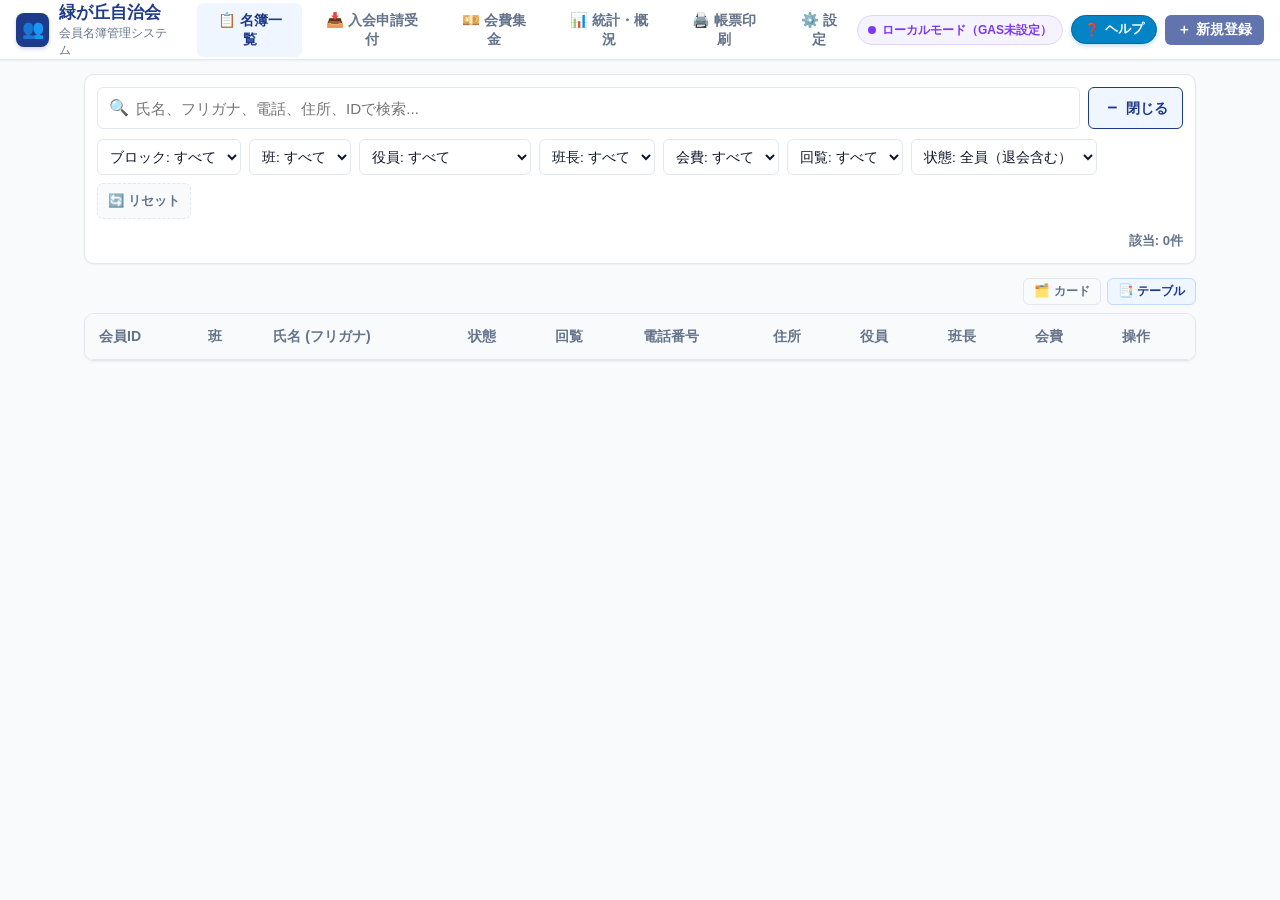
==== index.html @ 6841be4b "feat: 新帳票「ブロック、班別集計表（回覧確認用）（携帯用）」を追加（氏名・電話を削除しコンパクト化）" ====
<!DOCTYPE html>
<html lang="ja">
<head>
  <meta charset="UTF-8">
  <meta name="viewport" content="width=device-width, initial-scale=1.0, maximum-scale=1.0, user-scalable=no">
  <title>自治会員名簿管理システム</title>
  <meta name="description" content="自治会・町内会の会員名簿管理、Googleスプレッドシート連携、Googleフォーム入会申請受付Webアプリ">
  <meta name="theme-color" content="#1e3a8a">
  <link rel="manifest" href="manifest.json">
  <link rel="icon" type="image/svg+xml" href="icons/icon-192.svg">
  <link rel="apple-touch-icon" href="icons/icon-192.svg">
  <link rel="stylesheet" href="css/style.css?v=20260923_5">
</head>
<body>

  <!-- =========================================================================
       ヘッダー
       ========================================================================= -->
  <header class="app-header">
    <a href="#" class="header-brand" id="header-brand-link">
      <div class="header-logo">👥</div>
      <div>
        <div class="brand-title" id="display-community-name">緑が丘自治会</div>
        <div class="brand-subtitle">会員名簿管理システム</div>
      </div>
    </a>

    <!-- PC用ナビゲーション -->
    <nav class="desktop-nav">
      <button type="button" class="nav-tab-btn active" data-tab="tab-members">📋 名簿一覧</button>
      <button type="button" class="nav-tab-btn" data-tab="tab-applications">
        📥 入会申請受付 <span class="nav-badge" id="pc-app-badge" style="display: none;">0</span>
      </button>
      <button type="button" class="nav-tab-btn" data-tab="tab-fees">💴 会費集金</button>
      <button type="button" class="nav-tab-btn" data-tab="tab-dashboard">📊 統計・概況</button>
      <button type="button" class="nav-tab-btn" data-tab="tab-reports">🖨️ 帳票印刷</button>
      <button type="button" class="nav-tab-btn" data-tab="tab-settings">⚙️ 設定</button>
      <button type="button" class="nav-tab-btn" data-tab="tab-admin" id="nav-btn-admin" style="display: none;">🛠️ システム管理</button>
    </nav>

    <!-- ヘッダー右側アクション -->
    <div class="header-actions">
      <div class="sync-indicator local" id="sync-indicator" title="クリックして手動再同期">
        <span class="sync-dot"></span>
        <span id="sync-status-text">ローカル</span>
      </div>
      <button type="button" class="auth-role-badge unauth" id="btn-auth-status" title="スプレッドシート同期後に合言葉を入力できます" style="display: none;">
        <span id="auth-role-icon">🔒</span>
        <span id="auth-role-label">未認証</span>
      </button>
      <button type="button" class="btn-header-help" id="btn-open-help" title="使い方・初期設定マニュアル">
        <span class="btn-help-icon">❓</span><span class="btn-help-text">ヘルプ</span>
      </button>
      <button type="button" class="btn-header-action" id="btn-open-add-member" title="新規会員の登録">
        <span class="btn-add-icon">＋</span><span class="btn-add-text">新規登録</span>
      </button>
    </div>
  </header>

  <!-- =========================================================================
       印刷専用ヘッダー（通常非表示、印刷時のみ展開）
       ========================================================================= -->
  <div class="print-header" id="print-header-area">
    <h1 id="print-community-title" style="font-size: 18pt; margin-bottom: 4px;">緑が丘自治会 会員名簿</h1>
    <p style="font-size: 10pt; color: #555;" id="print-date-subtitle">出力日: 2026年9月</p>
  </div>

  <!-- =========================================================================
       メインコンテンツ
       ========================================================================= -->
  <main class="main-container">

    <!-- -----------------------------------------------------------------------
         TAB 1: 会員名簿一覧
         ----------------------------------------------------------------------- -->
    <section id="tab-members" class="tab-content active">
      <!-- 検索・絞り込みフィルターカード -->
      <div class="filter-card">
        <div class="search-box-row">
          <div class="search-input-wrapper">
            <span class="search-icon">🔍</span>
            <input type="text" id="member-search-input" class="search-input" placeholder="氏名、フリガナ、電話、住所、IDで検索...">
            <button type="button" id="btn-clear-search" class="btn-clear-search" title="検索クリア">×</button>
          </div>
          <button type="button" id="btn-toggle-filters" class="btn-filter-toggle" title="ブロック・班・役職などの絞り込み条件を表示/非表示">
            <span class="filter-toggle-icon" id="toggle-filter-icon">＋</span>
            <span class="filter-toggle-text" id="toggle-filter-text">絞り込み</span>
            <span class="active-filter-badge" id="active-filter-badge" style="display: none;">0</span>
          </button>
        </div>

        <!-- 展開・折りたたみ可能な詳細条件 -->
        <div class="filter-pills-row" id="filter-pills-row" style="display: none;">
          <select id="filter-block" class="filter-select">
            <option value="all">ブロック: すべて</option>
          </select>

          <select id="filter-ban" class="filter-select">
            <option value="all">班: すべて</option>
          </select>

          <select id="filter-role" class="filter-select">
            <option value="all">役員: すべて</option>
          </select>

          <select id="filter-ban-leader" class="filter-select">
            <option value="all">班長: すべて</option>
            <option value="班長">班長のみ</option>
            <option value="なし">班長以外</option>
          </select>

          <select id="filter-fee" class="filter-select">
            <option value="all">会費: すべて</option>
            <option value="納入済">納入済</option>
            <option value="未納">未納</option>
            <option value="免除">免除</option>
          </select>

          <select id="filter-circulation" class="filter-select">
            <option value="all">回覧: すべて</option>
            <option value="LINE">回覧: LINE</option>
            <option value="紙">回覧: 紙</option>
          </select>

          <select id="filter-status" class="filter-select">
            <option value="all" selected>状態: 全員（退会含む）</option>
            <option value="現役">状態: 現役のみ</option>
            <option value="休会">状態: 休会中</option>
            <option value="転出退会">状態: 転出退会のみ</option>
          </select>

          <button type="button" id="btn-reset-filters" class="btn-reset-filters" title="絞り込み条件を初期状態に戻す">
            <span>🔄 リセット</span>
          </button>
        </div>

        <!-- フィルターサマリー・該当件数表示行 -->
        <div class="filter-meta-row">
          <div class="active-filters-summary" id="active-filters-summary"></div>
          <span class="filter-count-label" id="member-count-label">該当: 0件</span>
        </div>
      </div>

      <!-- PC用表示切り替えトグル（モバイルでは非表示） -->
      <div class="view-toggle-row" style="margin-bottom: 8px; display: flex; justify-content: flex-end; gap: 6px;">
        <button type="button" class="btn-card-action" id="btn-view-cards" title="カード表示">🗂️ カード</button>
        <button type="button" class="btn-card-action primary" id="btn-view-table" title="テーブル表示">📑 テーブル</button>
      </div>

      <!-- モバイル用カードリスト -->
      <div id="member-cards-list" class="member-cards-grid" style="display: none !important;">
        <!-- JSで動的生成 -->
      </div>

      <!-- テーブル表示 -->
      <div id="member-table-container" class="desktop-table-container" style="display: block !important;">
        <table class="roster-table">
          <thead>
            <tr>
              <th>会員ID</th>
              <th>班</th>
              <th>氏名 (フリガナ)</th>
              <th>状態</th>
              <th>回覧</th>
              <th>電話番号</th>
              <th>住所</th>
              <th>役員</th>
              <th>班長</th>
              <th>会費</th>
              <th>操作</th>
            </tr>
          </thead>
          <tbody id="member-table-body">
            <!-- JSで動的生成 -->
          </tbody>
        </table>
      </div>
    </section>

    <!-- -----------------------------------------------------------------------
         TAB 2: 入会申請受付 (Googleフォーム連携)
         ----------------------------------------------------------------------- -->
    <section id="tab-applications" class="tab-content">
      <div class="application-banner">
        <div class="app-banner-title">
          <span>📥</span> Googleフォーム入会申込の受付・承認
        </div>
        <p class="app-banner-desc">
          Googleフォームから送信された入会申請データがここに集約されます。内容を確認し、所属班を割り当てて「承認」すると、正式な会員名簿マスターに自動反映されます。
        </p>
      </div>

      <div style="display: flex; justify-content: space-between; align-items: center; margin-bottom: 12px;">
        <div style="display: flex; gap: 8px;">
          <button type="button" class="btn-card-action primary" id="btn-app-filter-pending">未処理のみ</button>
          <button type="button" class="btn-card-action" id="btn-app-filter-all">すべて表示</button>
        </div>
        <span class="filter-count-label" id="app-count-label">未処理: 0件</span>
      </div>

      <div id="applications-list" class="applications-list">
        <!-- JSで動的生成 -->
      </div>
    </section>

    <!-- -----------------------------------------------------------------------
         TAB 3: 会費集金チェックモード
         ----------------------------------------------------------------------- -->
    <section id="tab-fees" class="tab-content">
      <div class="fee-header-panel">
        <div class="fee-ban-select-row">
          <label for="fee-ban-select" style="font-weight: 700; font-size: 0.95rem;">集金対象の班:</label>
          <select id="fee-ban-select" class="filter-select" style="font-weight: 700; font-size: 1rem;">
            <!-- JSで班オプション生成 -->
          </select>
          <span style="font-size: 0.8rem; color: var(--text-muted); margin-left: auto;">ワンタップで納入切替</span>
        </div>

        <div class="fee-progress-bar-container">
          <div class="fee-progress-bar-fill" id="fee-progress-bar" style="width: 0%;"></div>
        </div>

        <div class="fee-progress-stats">
          <span id="fee-progress-text">納入率: 0%</span>
          <span id="fee-counts-text">納入済: 0 / 0 世帯</span>
        </div>
      </div>

      <div id="fee-collection-list" class="fee-collection-list">
        <!-- JSで動的生成 -->
      </div>
    </section>

    <!-- -----------------------------------------------------------------------
         TAB 4: 統計・概況ダッシュボード
         ----------------------------------------------------------------------- -->
    <section id="tab-dashboard" class="tab-content">
      <div class="dashboard-grid">
        <div class="stat-card">
          <div class="stat-title">現役世帯数</div>
          <div class="stat-value" id="dash-households">0</div>
          <div class="stat-sub">世帯</div>
        </div>
        <div class="stat-card">
          <div class="stat-title">会員総人口</div>
          <div class="stat-value" id="dash-members-count">0</div>
          <div class="stat-sub">人（世帯員含む）</div>
        </div>
        <div class="stat-card">
          <div class="stat-title">今年度会費納入率</div>
          <div class="stat-value" id="dash-fee-rate" style="color: var(--success);">0%</div>
          <div class="stat-sub" id="dash-fee-sub">0 / 0 世帯</div>
        </div>
        <div class="stat-card">
          <div class="stat-title">要支援・見守り</div>
          <div class="stat-value" id="dash-support-count" style="color: #dc2626;">0</div>
          <div class="stat-sub">世帯（防災・高齢者）</div>
        </div>
      </div>

      <div class="chart-card">
        <div class="chart-card-title">📢 回覧板・連絡方法の内訳（印刷部数の目安）</div>
        <div style="display: flex; gap: 14px; flex-wrap: wrap;">
          <div style="flex: 1; min-width: 140px; background: #f0fdf4; border: 1px solid #86efac; border-radius: var(--radius-sm); padding: 12px; text-align: center;">
            <div style="font-size: 0.8rem; font-weight: 700; color: #15803d;">📱 LINE配信</div>
            <div style="font-size: 1.6rem; font-weight: 800; color: #15803d;" id="dash-line-count">0</div>
            <div style="font-size: 0.72rem; color: #166534;" id="dash-line-ratio">0%</div>
          </div>
          <div style="flex: 1; min-width: 140px; background: #f8fafc; border: 1px solid #cbd5e1; border-radius: var(--radius-sm); padding: 12px; text-align: center;">
            <div style="font-size: 0.8rem; font-weight: 700; color: #475569;">📄 紙の回覧板</div>
            <div style="font-size: 1.6rem; font-weight: 800; color: #334155;" id="dash-paper-count">0</div>
            <div style="font-size: 0.72rem; color: #64748b;" id="dash-paper-ratio">0%</div>
          </div>
        </div>
      </div>

      <div class="chart-card">
        <div class="chart-card-title">🏘️ 班別世帯数・人口分布</div>
        <div id="ban-distribution-bars">
          <!-- JSで動的生成 -->
        </div>
      </div>

      <div class="chart-card">
        <div class="chart-card-title">🎖️ 自治会役員・委員一覧</div>
        <div id="officers-summary-list" style="display: flex; flex-direction: column; gap: 8px;">
          <!-- JSで動的生成 -->
        </div>
      </div>

      <div class="chart-card">
        <div class="chart-card-title">🚩 各班の班長一覧</div>
        <div id="ban-leaders-summary-list" style="display: flex; flex-direction: column; gap: 8px;">
          <!-- JSで動的生成 -->
        </div>
      </div>
    </section>

    <!-- -----------------------------------------------------------------------
         TAB 5: 帳票印刷 (A4縦 各種帳票出力)
         ----------------------------------------------------------------------- -->
    <section id="tab-reports" class="tab-content">
      <!-- 帳票選択・印刷コントロールパネル -->
      <div class="report-controls-card">
        <div class="report-controls-header">
          <div>
            <div class="report-controls-title">🖨️ 帳票印刷・出力</div>
            <div class="report-controls-desc">自治会会議や班長会などで配布・使用する各種帳票をプレビュー・印刷できます。</div>
          </div>
          <button type="button" class="btn-primary" id="btn-print-active-report">
            <span>🖨️</span><span>印刷する（A4縦）</span>
          </button>
        </div>

        <div class="report-controls-grid">
          <div class="form-group" style="margin-bottom: 0;">
            <label class="form-label" for="report-select-type">出力する帳票の選択</label>
            <select id="report-select-type" class="form-select">
              <option value="block_ban_leaders" selected>ブロック長、班長名簿（A4縦）</option>
              <option value="block_ban_circulation">ブロック、班別集計表（回覧確認用）（A4縦）</option>
              <option value="block_ban_circulation_compact">ブロック、班別集計表（回覧確認用）（携帯用）</option>
              <option value="roster_full" disabled>会員名簿全件一覧（準備中）</option>
              <option value="ban_distribution" disabled>班別集計表（準備中）</option>
            </select>
          </div>

          <div class="form-group" style="margin-bottom: 0;">
            <label class="form-label" for="report-param-year">対象年度（和暦）</label>
            <input type="text" id="report-param-year" class="form-input" value="令和8年度" placeholder="例: 令和8年度">
          </div>

          <div class="form-group" style="margin-bottom: 0;">
            <label class="form-label" for="report-param-date">出力基準日（和暦）</label>
            <input type="text" id="report-param-date" class="form-input" value="R8.9.20" placeholder="例: R8.9.20">
          </div>
        </div>
      </div>

      <!-- A4縦 帳票プレビューコンテナ -->
      <div class="report-preview-outer">
        <div class="report-paper-a4 portrait" id="report-paper-container">
          <!-- JSで動的レンダリング -->
        </div>
      </div>
    </section>

    <!-- -----------------------------------------------------------------------
         TAB 6: 設定（GAS連携・利用マニュアル）
         ----------------------------------------------------------------------- -->
    <section id="tab-settings" class="tab-content">
      <!-- Googleスプレッドシート・GAS連携設定 -->
      <div class="settings-section">
        <div class="settings-section-title">📊 Googleスプレッドシート連携 (GAS)</div>
        <div class="form-group">
          <label class="form-label" for="setting-gas-url">Google Apps Script Web App URL</label>
          <input type="url" id="setting-gas-url" class="form-input" placeholder="https://script.google.com/macros/s/.../exec">
          <div class="form-help">
            スプレッドシートのApps ScriptでデプロイしたWebアプリURLを入力すると、クラウドと双方向同期されます。
          </div>
        </div>
        <div style="display: flex; gap: 10px; margin-top: 10px;">
          <button type="button" class="btn-primary" id="btn-save-gas-url">保存して接続テスト</button>
          <button type="button" class="btn-secondary" id="btn-clear-gas-url">設定解除（ローカル化）</button>
        </div>

        <div class="guide-box">
          <strong>📝 スプレッドシート・GASの簡単セットアップ手順:</strong>
          <ol>
            <li>Googleスプレッドシートを作成し、「拡張機能」>「Apps Script」を開きます。</li>
            <li>本プロジェクト同梱の <code>Code.js</code> を丸ごとコピーして貼り付けます。</li>
            <li>右上の「デプロイ」>「新しいデプロイ」で「ウェブアプリ」を選択。</li>
            <li>アクセスできるユーザーを<strong>「全員」</strong>にしてデプロイ。</li>
            <li>発行されたURLを上記に入力して「保存して接続テスト」をクリックするだけで完了です！</li>
          </ol>
        </div>
      </div>

      <!-- 役員向け利用マニュアル -->
      <div class="settings-section">
        <div class="settings-section-title">📖 役員向け利用マニュアル（配布・印刷用）</div>
        <p style="font-size: 0.85rem; color: var(--text-muted); margin-bottom: 12px;">
          役員の年度交代時の引き継ぎや、新任役員への配布・説明用マニュアル（A4用紙対応）を印刷・ダウンロードできます。
        </p>
        <div style="display: flex; flex-wrap: wrap; gap: 10px;">
          <a href="manual.html" target="_blank" class="btn-primary" style="text-decoration: none; display: inline-flex; align-items: center; gap: 6px;">
            📄 画像付きマニュアル（A4印刷対応）を開く ↗
          </a>
          <button type="button" class="btn-secondary" id="btn-settings-open-help">
            ❓ 画面上ですぐにガイドを確認
          </button>
        </div>
      </div>
    </section>

    <!-- -----------------------------------------------------------------------
         TAB 7: システム管理（管理者限定）
         ----------------------------------------------------------------------- -->
    <section id="tab-admin" class="tab-content">
      <!-- 自治会基本設定 -->
      <div class="settings-section">
        <div class="settings-section-title">🏠 自治会基本設定</div>
        <div class="form-group">
          <label class="form-label" for="setting-community-name">自治会・町内会名</label>
          <div style="display: flex; gap: 8px;">
            <input type="text" id="setting-community-name" class="form-input" placeholder="例: 緑が丘自治会">
            <button type="button" class="btn-primary" id="btn-save-community-name">更新</button>
          </div>
        </div>
      </div>

      <!-- 役員合言葉（パスコード）・アクセス権限管理 -->
      <div class="settings-section" id="section-auth-settings">
        <div class="settings-section-title">🔐 役員合言葉（パスコード）・アクセス権限管理</div>
        <p style="font-size: 0.85rem; color: var(--text-muted); margin-bottom: 12px;">
          役員の年度交代時には、スプレッドシート側の合言葉を変更するだけで、旧役員の端末からのアクセスを一括遮断できます。合言葉はスプレッドシートの「システム設定」シート、または本画面（管理者権限時）から変更可能です。
        </p>

        <div style="background: #f8fafc; border: 1px solid var(--border-color); border-radius: var(--radius-sm); padding: 14px; margin-bottom: 14px;">
          <div style="display: flex; align-items: center; justify-content: space-between; margin-bottom: 8px;">
            <span style="font-size: 0.9rem; font-weight: 600; color: var(--text-color);">現在の利用権限:</span>
            <span id="settings-current-role-badge" class="auth-badge-pill admin">👑 管理者権限</span>
          </div>
          <div style="font-size: 0.82rem; color: var(--text-muted);" id="settings-role-desc">
            名簿の編集・削除・新規登録、役職やブロック設定、合言葉の変更を含む全機能が利用できます。
          </div>
        </div>

        <div class="form-grid-2">
          <div class="form-group">
            <label class="form-label" for="setting-officer-passcode">
              一般役員用合言葉（閲覧・印刷・会費チェック用）
            </label>
            <div class="input-with-button">
              <input type="password" id="setting-officer-passcode" class="form-input" placeholder="例: roster2026">
              <button type="button" class="btn-toggle-pw" data-target="setting-officer-passcode" title="表示切替">👁️</button>
            </div>
            <div class="form-help">一般役員が名簿閲覧や帳票印刷、集金チェックを行うための合言葉です。</div>
          </div>
          <div class="form-group">
            <label class="form-label" for="setting-admin-passcode">
              管理者用合言葉（フルアクセス・名簿編集用）
            </label>
            <div class="input-with-button">
              <input type="password" id="setting-admin-passcode" class="form-input" placeholder="例: admin2026">
              <button type="button" class="btn-toggle-pw" data-target="setting-admin-passcode" title="表示切替">👁️</button>
            </div>
            <div class="form-help">名簿の新規追加・編集・削除や設定変更ができる管理者専用合言葉です。</div>
          </div>
        </div>

        <div style="display: flex; flex-wrap: wrap; gap: 10px; margin-top: 10px;">
          <button type="button" class="btn-primary" id="btn-save-passcodes">💾 合言葉設定をスプレッドシートに保存</button>
          <button type="button" class="btn-secondary" id="btn-re-auth">🔑 別の合言葉で再認証する</button>
          <button type="button" class="btn-secondary" id="btn-settings-logout" style="color: var(--danger); border-color: #fecaca; background: #fff5f5;">🔓 ログアウト（未認証に戻す）</button>
        </div>
      </div>

      <!-- ブロック・班の管理設定 -->
      <div class="settings-section">
        <div class="settings-section-title">🏘️ ブロック・班の編成設定</div>
        <p style="font-size: 0.85rem; color: var(--text-muted); margin-bottom: 12px;">
          自治会内のブロック（1ブロック〜5ブロック等）と所属する班を自由に設定・変更できます。スプレッドシート連携時は自動的に「システム設定」シートに保存され、どの端末からアクセスしても同じ編成が共有されます。
        </p>

        <div id="block-settings-container" class="block-settings-grid">
          <!-- JSで動的生成 -->
        </div>

        <div style="display: flex; flex-wrap: wrap; gap: 10px; margin-top: 14px; align-items: center;">
          <button type="button" class="btn-secondary" id="btn-add-block">＋ 新しいブロックを追加</button>
          <button type="button" class="btn-primary" id="btn-save-blocks" style="margin-left: auto;">💾 ブロック・班設定を保存</button>
          <button type="button" class="btn-secondary" id="btn-reset-blocks">デフォルト編成に戻す</button>
        </div>
      </div>

      <!-- 役職・係のマスタ設定 -->
      <div class="settings-section">
        <div class="settings-section-title">🎖️ 役員のマスタ設定</div>
        <p style="font-size: 0.85rem; color: var(--text-muted); margin-bottom: 12px;">
          自治会内の役員（会長、副会長、会計、書記、各種専門委員、顧問など）の選択肢を自由に追加・削除・編集できます（※「班長」は専用項目で管理されます）。スプレッドシート連携時は自動的に「システム設定」シートに保存され、どの端末からアクセスしても同じ役員一覧が共有されます。
        </p>

        <div class="role-settings-card">
          <div id="role-chips-container" class="role-chips-container">
            <!-- JSで動的生成 -->
          </div>

          <div class="role-add-row" style="margin-top: 12px;">
            <input type="text" id="input-add-role" class="input-add-role" placeholder="新しい役員名 (例: 防犯交通部長、文化体育部長)">
            <button type="button" class="btn-add-role" id="btn-add-role">＋ 役員を追加</button>
          </div>
        </div>

        <div style="display: flex; flex-wrap: wrap; gap: 10px; margin-top: 14px; align-items: center;">
          <button type="button" class="btn-primary" id="btn-save-roles" style="margin-left: auto;">💾 役員設定を保存</button>
          <button type="button" class="btn-secondary" id="btn-reset-roles">デフォルト役員に戻す</button>
        </div>
      </div>

      <!-- Googleフォーム連携について -->
      <div class="settings-section">
        <div class="settings-section-title">📋 Googleフォーム連携ガイド</div>
        <p style="font-size: 0.85rem; color: var(--text-muted); margin-bottom: 8px;">
          入会申込用Googleフォームを作成し、回答先を上記スプレッドシートの「入会申込_フォーム連携」シートに設定することで、住民がスマホから送信した申込がアプリの「入会申請受付」タブに自動到着します。
        </p>
        <div class="guide-box">
          <strong>推奨するGoogleフォームの設問例:</strong>
          <ul style="padding-left: 20px; margin-top: 4px;">
            <li>氏名（必須） / フリガナ（必須）</li>
            <li>電話番号（必須） / メールアドレス</li>
            <li>住所（番地・建物名・部屋番号）（必須）</li>
            <li>世帯人数（同居のご家族の人数）</li>
            <li>ご家族構成・続柄・年代</li>
            <li>希望の班または近隣の目印</li>
            <li>その他ご要望・防災時の配慮希望など</li>
          </ul>
        </div>
      </div>

      <!-- データ管理・印刷 -->
      <div class="settings-section">
        <div class="settings-section-title">📄 データ出力・印刷</div>
        <div style="display: flex; flex-wrap: wrap; gap: 10px;">
          <button type="button" class="btn-secondary" id="btn-print-roster">🖨️ 名簿のA4印刷プレビュー</button>
          <button type="button" class="btn-secondary" id="btn-export-csv">💾 CSVエクスポート</button>
          <label class="btn-secondary" style="cursor: pointer; display: inline-flex; align-items: center;">
            📥 CSVインポート
            <input type="file" id="input-import-csv" accept=".csv" style="display: none;">
          </label>
          <button type="button" class="btn-danger" id="btn-reset-sample" style="margin-left: auto;">初期サンプルに戻す</button>
        </div>
      </div>
    </section>

  </main>

  <!-- =========================================================================
       モバイル用ボトムナビゲーションバー
       ========================================================================= -->
  <nav class="bottom-nav">
    <button type="button" class="bottom-nav-item active" data-tab="tab-members">
      <div class="bottom-nav-icon">📋</div>
      <div>名簿</div>
    </button>
    <button type="button" class="bottom-nav-item" data-tab="tab-applications">
      <div class="bottom-nav-icon">📥</div>
      <div>申請</div>
      <span class="nav-badge" id="mobile-app-badge" style="display: none;">0</span>
    </button>
    <button type="button" class="bottom-nav-item" data-tab="tab-fees">
      <div class="bottom-nav-icon">💴</div>
      <div>会費</div>
    </button>
    <button type="button" class="bottom-nav-item" data-tab="tab-dashboard">
      <div class="bottom-nav-icon">📊</div>
      <div>概況</div>
    </button>
    <button type="button" class="bottom-nav-item" data-tab="tab-reports">
      <div class="bottom-nav-icon">🖨️</div>
      <div>帳票</div>
    </button>
    <button type="button" class="bottom-nav-item" data-tab="tab-settings">
      <div class="bottom-nav-icon">⚙️</div>
      <div>設定</div>
    </button>
    <button type="button" class="bottom-nav-item" data-tab="tab-admin" id="mobile-nav-admin" style="display: none;">
      <div class="bottom-nav-icon">🛠️</div>
      <div>管理</div>
    </button>
  </nav>

  <!-- =========================================================================
       モーダル: 会員詳細・登録・編集
       ========================================================================= -->
  <div class="modal-backdrop" id="modal-member">
    <div class="modal-dialog">
      <div class="modal-header">
        <div class="modal-title" id="modal-member-title">会員情報の詳細・編集</div>
        <button type="button" class="btn-modal-close" id="btn-close-member-modal">×</button>
      </div>
      <div class="modal-body">
        <form id="form-member">
          <input type="hidden" id="edit-member-is-new" value="false">

          <div class="form-grid-2">
            <div class="form-group">
              <label class="form-label" for="m-id">会員ID</label>
              <input type="text" id="m-id" class="form-input" readonly style="background: #f1f5f9;">
            </div>
            <div class="form-group">
              <label class="form-label" for="m-ban">所属班 <span style="color: var(--danger);">*</span></label>
              <select id="m-ban" class="form-select" required>
                <!-- JSでオプション動的追加 -->
              </select>
            </div>
          </div>

          <div class="form-grid-2">
            <div class="form-group">
              <label class="form-label" for="m-name">氏名（世帯主） <span style="color: var(--danger);">*</span></label>
              <input type="text" id="m-name" class="form-input" required placeholder="例: 山田 太郎">
            </div>
            <div class="form-group">
              <label class="form-label" for="m-kana">フリガナ</label>
              <input type="text" id="m-kana" class="form-input" placeholder="例: ヤマダ タロウ">
            </div>
          </div>

          <div class="form-grid-2">
            <div class="form-group">
              <label class="form-label" for="m-phone">電話番号1（主） <span style="color: var(--danger);">*</span></label>
              <input type="tel" id="m-phone" class="form-input" required placeholder="例: 090-1234-5678">
            </div>
            <div class="form-group">
              <label class="form-label" for="m-phone2">電話番号2（自宅・予備等）</label>
              <input type="tel" id="m-phone2" class="form-input" placeholder="例: 03-1234-5678 または 携帯">
            </div>
          </div>

          <div class="form-group">
            <label class="form-label" for="m-email">メールアドレス</label>
            <input type="email" id="m-email" class="form-input" placeholder="例: sample@example.com">
          </div>

          <div class="form-group">
            <label class="form-label" for="m-address">住所（番地・建物名・部屋番号） <span style="color: var(--danger);">*</span></label>
            <input type="text" id="m-address" class="form-input" required placeholder="例: 1丁目12-3 パークハイツ101">
          </div>

          <div class="form-grid-2">
            <div class="form-group">
              <label class="form-label" for="m-circulation">回覧方法 <span style="color: var(--danger);">*</span></label>
              <select id="m-circulation" class="form-select" required>
                <option value="紙">紙（紙の回覧板）</option>
                <option value="LINE">LINE（LINE配信）</option>
              </select>
            </div>
            <div class="form-group">
              <label class="form-label" for="m-role">役員</label>
              <select id="m-role" class="form-select">
                <!-- JSでオプション動的追加 -->
              </select>
            </div>
          </div>

          <div class="form-grid-2">
            <div class="form-group">
              <label class="form-label" for="m-ban-leader">班長</label>
              <select id="m-ban-leader" class="form-select">
                <option value="なし">なし</option>
                <option value="班長">班長</option>
              </select>
            </div>
            <div class="form-group">
              <label class="form-label" for="m-fee-status">会費納入状況</label>
              <select id="m-fee-status" class="form-select">
                <option value="納入済">納入済</option>
                <option value="未納">未納</option>
                <option value="免除">免除</option>
              </select>
            </div>
          </div>

          <div class="form-grid-2">
            <div class="form-group">
              <label class="form-label" for="m-status">会員状態</label>
              <select id="m-status" class="form-select">
                <option value="現役">現役</option>
                <option value="休会">休会</option>
                <option value="転出退会">転出退会</option>
              </select>
            </div>
            <div class="form-group">
              <label class="form-label" for="m-join-date">加入年月日</label>
              <input type="date" id="m-join-date" class="form-input">
            </div>
          </div>

          <div class="form-group">
            <label class="form-label" for="m-notes">備考・連絡事項</label>
            <textarea id="m-notes" class="form-textarea" rows="3" placeholder="集金時の注意事項、連絡事項など"></textarea>
          </div>
        </form>
      </div>
      <div class="modal-footer">
        <button type="button" class="btn-danger" id="btn-delete-member" style="margin-right: auto;">退会・削除</button>
        <button type="button" class="btn-secondary" id="btn-cancel-member-modal">キャンセル</button>
        <button type="button" class="btn-primary" id="btn-save-member">保存する</button>
      </div>
    </div>
  </div>

  <!-- =========================================================================
       モーダル: 入会申請の承認＆班割り当て
       ========================================================================= -->
  <div class="modal-backdrop" id="modal-approve">
    <div class="modal-dialog">
      <div class="modal-header">
        <div class="modal-title">入会申請の承認と名簿本登録</div>
        <button type="button" class="btn-modal-close" id="btn-close-approve-modal">×</button>
      </div>
      <div class="modal-body">
        <input type="hidden" id="approve-app-id">

        <div style="background: #f8fafc; padding: 12px; border-radius: var(--radius-sm); margin-bottom: 14px; font-size: 0.88rem;">
          <div><strong id="approve-applicant-name"></strong> 様 からの申請</div>
          <div style="color: var(--text-muted);" id="approve-applicant-address"></div>
          <div style="color: var(--text-muted);" id="approve-applicant-phone"></div>
          <div style="margin-top: 6px; font-size: 0.82rem; color: #1e3a8a;" id="approve-applicant-preferred"></div>
        </div>

        <div class="form-grid-2">
          <div class="form-group">
            <label class="form-label" for="approve-new-id">付与する会員ID</label>
            <input type="text" id="approve-new-id" class="form-input" readonly style="background: #f1f5f9;">
          </div>
          <div class="form-group">
            <label class="form-label" for="approve-ban">割り当てる班 <span style="color: var(--danger);">*</span></label>
            <select id="approve-ban" class="form-select" required>
              <!-- JSで動的生成 -->
            </select>
          </div>
        </div>

        <div class="form-grid-2">
          <div class="form-group">
            <label class="form-label" for="approve-name">氏名（世帯主） <span style="color: var(--danger);">*</span></label>
            <input type="text" id="approve-name" class="form-input" required placeholder="例: 山田 太郎">
          </div>
          <div class="form-group">
            <label class="form-label" for="approve-kana">フリガナ</label>
            <input type="text" id="approve-kana" class="form-input" placeholder="例: ヤマダ タロウ">
          </div>
        </div>

        <div class="form-grid-2">
          <div class="form-group">
            <label class="form-label" for="approve-phone">電話番号1（主） <span style="color: var(--danger);">*</span></label>
            <input type="tel" id="approve-phone" class="form-input" required placeholder="例: 090-1234-5678">
          </div>
          <div class="form-group">
            <label class="form-label" for="approve-phone2">電話番号2（自宅・予備等）</label>
            <input type="tel" id="approve-phone2" class="form-input" placeholder="例: 03-1234-5678 または 携帯">
          </div>
        </div>

        <div class="form-group">
          <label class="form-label" for="approve-email">メールアドレス</label>
          <input type="email" id="approve-email" class="form-input" placeholder="例: sample@example.com">
        </div>

        <div class="form-group">
          <label class="form-label" for="approve-address">住所（番地・建物名・部屋番号） <span style="color: var(--danger);">*</span></label>
          <input type="text" id="approve-address" class="form-input" required placeholder="例: 1丁目12-3 パークハイツ101">
        </div>

        <div class="form-grid-2">
          <div class="form-group">
            <label class="form-label" for="approve-circulation">回覧方法 <span style="color: var(--danger);">*</span></label>
            <select id="approve-circulation" class="form-select" required>
              <option value="紙">紙（紙の回覧板）</option>
              <option value="LINE">LINE（LINE配信）</option>
            </select>
          </div>
          <div class="form-group">
            <label class="form-label" for="approve-role">初期役員</label>
            <select id="approve-role" class="form-select">
              <!-- JSで動的生成 -->
            </select>
          </div>
        </div>

        <div class="form-grid-2">
          <div class="form-group">
            <label class="form-label" for="approve-ban-leader">班長</label>
            <select id="approve-ban-leader" class="form-select">
              <option value="なし">なし</option>
              <option value="班長">班長</option>
            </select>
          </div>
          <div class="form-group">
            <label class="form-label" for="approve-fee">初年度会費状況</label>
            <select id="approve-fee" class="form-select">
              <option value="納入済">納入済</option>
              <option value="未納">未納</option>
              <option value="免除">免除</option>
            </select>
          </div>
        </div>

        <div class="form-grid-2">
          <div class="form-group">
            <label class="form-label" for="approve-status">会員状態</label>
            <select id="approve-status" class="form-select">
              <option value="現役">現役</option>
              <option value="休会">休会</option>
              <option value="転出退会">転出退会</option>
            </select>
          </div>
          <div class="form-group">
            <label class="form-label" for="approve-join-date">加入年月日</label>
            <input type="date" id="approve-join-date" class="form-input">
          </div>
        </div>

        <div class="form-group">
          <label class="form-label" for="approve-notes">備考・連絡事項</label>
          <textarea id="approve-notes" class="form-textarea" rows="2" placeholder="Googleフォームより入会"></textarea>
        </div>
      </div>
      <div class="modal-footer">
        <button type="button" class="btn-secondary" id="btn-cancel-approve">キャンセル</button>
        <button type="button" class="btn-primary" id="btn-confirm-approve" style="background: var(--success);">
          ✅ 承認して名簿に追加
        </button>
      </div>
    </div>
  </div>

  <!-- =========================================================================
       モーダル: 役員認証（合言葉・パスコード入力）
       ========================================================================= -->
  <div class="modal-backdrop" id="modal-auth" style="z-index: 2000;">
    <div class="modal-dialog auth-dialog" style="max-width: 420px;">
      <div class="modal-header auth-modal-header" style="justify-content: center; position: relative;">
        <div class="modal-title" style="display: flex; align-items: center; gap: 8px;">
          <span style="font-size: 1.4rem;">🔒</span>
          <span>役員認証（合言葉）</span>
        </div>
        <button type="button" class="btn-modal-close" id="btn-close-auth-modal" style="position: absolute; right: 16px;" title="閉じる">×</button>
      </div>
      <div class="modal-body" style="padding: 24px 20px;">
        <div style="text-align: center; margin-bottom: 20px;">
          <div style="width: 56px; height: 56px; background: #eff6ff; border-radius: 50%; display: flex; align-items: center; justify-content: center; font-size: 1.8rem; margin: 0 auto 12px; color: var(--primary);">
            🔑
          </div>
          <p style="font-size: 0.9rem; color: var(--text-color); margin-bottom: 6px; font-weight: 600;">
            自治会員名簿の閲覧・管理
          </p>
          <p style="font-size: 0.82rem; color: var(--text-muted); line-height: 1.5;">
            個人情報保護のため、役員に配布された<strong>合言葉（パスコード）</strong>を入力してください。
          </p>
        </div>

        <form id="form-auth" onsubmit="return false;">
          <div class="form-group" style="margin-bottom: 16px;">
            <label class="form-label" for="auth-input-passcode" style="font-size: 0.85rem; font-weight: 600;">
              合言葉（パスコード）
            </label>
            <div class="input-with-button">
              <input type="password" id="auth-input-passcode" class="form-input" placeholder="合言葉を入力..." autocomplete="current-password" required style="font-size: 1rem; padding: 10px 14px;">
              <button type="button" class="btn-toggle-pw" data-target="auth-input-passcode" title="表示切替">👁️</button>
            </div>
            <div id="auth-error-msg" class="auth-error-msg" style="display: none;"></div>
          </div>

          <button type="submit" class="btn-primary" id="btn-submit-auth" style="width: 100%; padding: 12px; font-size: 1rem; font-weight: 600; display: flex; align-items: center; justify-content: center; gap: 8px;">
            <span id="auth-btn-spinner" class="spinner" style="display: none; width: 18px; height: 18px; border-width: 2px;"></span>
            <span id="auth-btn-text">認証して名簿を開く</span>
          </button>

          <button type="button" class="btn-secondary" id="btn-cancel-auth" style="width: 100%; margin-top: 8px; padding: 10px; font-size: 0.88rem; color: var(--text-muted); background: #f8fafc; border-color: var(--border-color); display: flex; align-items: center; justify-content: center; gap: 6px;">
            <span>↩️</span> パスワードを入力せずに元の画面に戻る
          </button>
        </form>

        <div id="auth-logout-area" style="margin-top: 14px; text-align: center; display: none;">
          <button type="button" class="btn-secondary" id="btn-modal-logout" style="width: 100%; color: var(--danger); font-size: 0.85rem; padding: 8px 14px; border-color: #fecaca; background: #fff5f5; display: inline-flex; align-items: center; justify-content: center; gap: 6px;">
            <span>🔓</span> ログアウト（認証を解除して未認証に戻す）
          </button>
        </div>

        <div style="margin-top: 18px; padding-top: 14px; border-top: 1px dashed var(--border-color); font-size: 0.78rem; color: var(--text-muted); line-height: 1.4;">
          💡 <strong>権限について:</strong><br>
          ・「一般役員用合言葉」: 名簿の閲覧・集金チェック・印刷が可能です。<br>
          ・「管理者用合言葉」: 名簿の登録・編集・削除や各種設定が可能です。
        </div>
      </div>
    </div>
  </div>

  <!-- =========================================================================
       モーダル: 使い方・初期設定ヘルプ
       ========================================================================= -->
  <div class="modal-backdrop" id="modal-help" style="z-index: 1500;">
    <div class="modal-dialog help-dialog" style="max-width: 780px; max-height: 90vh; display: flex; flex-direction: column;">
      <div class="modal-header">
        <div class="modal-title" style="display: flex; align-items: center; gap: 8px;">
          <span>📖</span>
          <span>使い方・初期設定ガイド</span>
        </div>
        <div style="display: flex; align-items: center; gap: 10px;">
          <a href="manual.html" target="_blank" class="btn-secondary" style="font-size: 0.8rem; padding: 4px 10px; text-decoration: none;" title="A4印刷用マニュアルを別タブで開く">
            🖨️ 印刷用マニュアルを開く
          </a>
          <button type="button" class="btn-modal-close" id="btn-close-help-modal">×</button>
        </div>
      </div>
      <div class="modal-body" style="overflow-y: auto; padding: 20px;">
        
        <!-- STEP 1: スプレッドシート連携（役員全員の手順） -->
        <div style="margin-bottom: 24px;">
          <h3 style="color: var(--primary); font-size: 1.05rem; margin-bottom: 8px; display: flex; align-items: center; gap: 6px;">
            <span style="background: var(--primary); color: #fff; font-size: 0.75rem; padding: 2px 6px; border-radius: 4px;">STEP 1</span>
            <span>Googleスプレッドシートとの初回連携（役員全員の手順）</span>
          </h3>
          <p style="font-size: 0.85rem; color: var(--text-color); margin-bottom: 8px;">
            自治会スプレッドシートの名簿データを手元の端末に読み込むため、初回に1回だけ連携URLの設定を行います。<br>
            <strong>上部メニューの「⚙️ 設定」タブを開き、「Google Apps Script Web App URL」を入力し「保存して接続テスト」をクリックしてください。</strong>
          </p>
          <img src="images/manual_gas_setup.jpg" alt="スプレッドシート連携手順（設定タブを開きURL入力）" style="width: 100%; max-height: 320px; object-fit: contain; border-radius: 6px; border: 1px solid var(--border-color); background: #f8fafc; margin-bottom: 8px;">
          <ol style="font-size: 0.84rem; padding-left: 20px; line-height: 1.6; color: var(--text-color);">
            <li>管理者から共有された<strong>「Google Apps Script Web App URL」</strong>をコピーします。</li>
            <li>名簿アプリの <strong>「⚙️ 設定」</strong> タブを開きます。</li>
            <li>最上部の「Google Apps Script Web App URL」枠に貼り付け、<strong>「保存して接続テスト」</strong> をクリックします。</li>
            <li>右上が<strong>「接続成功 / 同期完了」</strong>になれば連携完了です！<strong>画面右上に【🔒 未認証】ボタンが表示されます。</strong></li>
          </ol>
        </div>

        <!-- STEP 2: 役員合言葉 -->
        <div style="margin-bottom: 16px;">
          <h3 style="color: var(--primary); font-size: 1.05rem; margin-bottom: 8px; display: flex; align-items: center; gap: 6px;">
            <span style="background: var(--primary); color: #fff; font-size: 0.75rem; padding: 2px 6px; border-radius: 4px;">STEP 2</span>
            <span>「🔒 役員合言葉（パスコード）」の入力と画面起動</span>
          </h3>
          <p style="font-size: 0.85rem; color: var(--text-color); margin-bottom: 8px;">
            スプレッドシートの同期が完了すると、画面右上に<strong>【🔒 未認証】</strong>ボタンが表示されます。クリックして役員合言葉を入力してください。
          </p>
          <img src="images/manual_auth_screen.jpg" alt="画面右上「🔒 未認証」ボタンから合言葉入力画面を開く手順（左右並び）" style="width: 100%; max-height: 320px; object-fit: contain; border-radius: 6px; border: 1px solid var(--border-color); background: #f8fafc; margin-bottom: 8px;">
          <div style="font-size: 0.82rem; background: #eff6ff; padding: 10px; border-radius: 6px; border-left: 4px solid var(--primary);">
            ・<strong>👤 一般役員合言葉（初期値: roster2026）:</strong> 名簿閲覧、集金チェック、帳票印刷のみ可能（編集不可の安全モード）。<br>
            ・<strong>👑 管理者合言葉（初期値: admin2026）:</strong> 名簿の新規追加・編集・削除、役職・合言葉の設定変更が可能です。<br>
            ※認証完了後、いつでも右上のバッジ（👑/👤）からログアウト（未認証に戻す）が可能です。
          </div>
        </div>

      </div>
      <div class="modal-footer" style="justify-content: space-between;">
        <a href="manual.html" target="_blank" class="btn-secondary" style="text-decoration: none;">
          📄 全体マニュアル・A4印刷ページを開く ↗
        </a>
        <button type="button" class="btn-primary" id="btn-done-help">閉じる</button>
      </div>
    </div>
  </div>

  <!-- トースト通知コンテナ -->
  <div class="toast-container" id="toast-container"></div>

  <!-- スクリプト群 -->
  <script src="js/data.js?v=20261004_2"></script>
  <script src="js/api.js?v=20261004_2"></script>
  <script src="js/app.js?v=20261004_2"></script>
</body>
</html>
---- css/style.css ----
/* ==========================================================================
   自治会員名簿管理システム - スタイルシート (Mobile-First Modern UI)
   ========================================================================== */

:root {
  --primary: #1e3a8a;
  --primary-hover: #172554;
  --primary-light: #eff6ff;
  --primary-border: #bfdbfe;
  --accent: #2563eb;
  --success: #059669;
  --success-light: #ecfdf5;
  --success-border: #a7f3d0;
  --warning: #d97706;
  --warning-light: #fffbeb;
  --warning-border: #fde68a;
  --danger: #dc2626;
  --danger-light: #fef2f2;
  --danger-border: #fecaca;
  --purple: #7c3aed;
  --purple-light: #f5f3ff;
  --bg-main: #f8fafc;
  --bg-card: #ffffff;
  --border-color: #e2e8f0;
  --border-subtle: #cbd5e1;
  --text-main: #0f172a;
  --text-muted: #64748b;
  --text-light: #94a3b8;
  --shadow-sm: 0 1px 2px 0 rgb(0 0 0 / 0.05);
  --shadow-md: 0 4px 6px -1px rgb(0 0 0 / 0.1), 0 2px 4px -2px rgb(0 0 0 / 0.1);
  --shadow-lg: 0 10px 15px -3px rgb(0 0 0 / 0.1), 0 4px 6px -4px rgb(0 0 0 / 0.1);
  --radius-sm: 6px;
  --radius-md: 10px;
  --radius-lg: 16px;
  --radius-full: 9999px;
  --header-height: 60px;
  --nav-bottom-height: 64px;
}

*, *::before, *::after {
  box-sizing: border-box;
  margin: 0;
  padding: 0;
  -webkit-tap-highlight-color: transparent;
}

body {
  font-family: -apple-system, BlinkMacSystemFont, "Segoe UI", Roboto, "Hiragino Sans", "Hiragino Kaku Gothic ProN", "Yu Gothic", Meiryo, sans-serif;
  background-color: var(--bg-main);
  color: var(--text-main);
  line-height: 1.5;
  min-height: 100vh;
  padding-top: var(--header-height);
  padding-bottom: calc(var(--nav-bottom-height) + 20px);
}

/* --------------------------------------------------------------------------
   ヘッダー
   -------------------------------------------------------------------------- */
.app-header {
  position: fixed;
  top: 0;
  left: 0;
  right: 0;
  height: var(--header-height);
  background: #ffffff;
  border-bottom: 1px solid var(--border-color);
  display: flex;
  align-items: center;
  justify-content: space-between;
  padding: 0 16px;
  z-index: 100;
  box-shadow: var(--shadow-sm);
  flex-wrap: nowrap;
}

.header-brand {
  display: flex;
  align-items: center;
  gap: 10px;
  text-decoration: none;
  color: var(--text-main);
  min-width: 0;
}

.header-logo {
  width: 34px;
  height: 34px;
  border-radius: 8px;
  background: var(--primary);
  display: flex;
  align-items: center;
  justify-content: center;
  color: #ffffff;
  font-size: 18px;
  box-shadow: 0 2px 4px rgba(30, 58, 138, 0.2);
}

.brand-title {
  font-size: 1.05rem;
  font-weight: 700;
  letter-spacing: -0.01em;
  color: var(--primary);
  white-space: nowrap;
}

.brand-subtitle {
  font-size: 0.72rem;
  color: var(--text-muted);
  font-weight: 500;
}

.header-actions {
  display: flex;
  align-items: center;
  gap: 8px;
  flex-shrink: 0;
  flex-wrap: nowrap;
}

/* 同期インジケーター */
.sync-indicator {
  display: flex;
  align-items: center;
  gap: 6px;
  padding: 5px 10px;
  border-radius: var(--radius-full);
  font-size: 0.75rem;
  font-weight: 600;
  background: var(--bg-main);
  border: 1px solid var(--border-color);
  cursor: pointer;
  transition: all 0.2s ease;
}

.sync-dot {
  width: 8px;
  height: 8px;
  border-radius: 50%;
  background: var(--text-light);
  position: relative;
}

.sync-indicator.online .sync-dot {
  background: var(--success);
}
.sync-indicator.online {
  color: var(--success);
  background: var(--success-light);
  border-color: var(--success-border);
}

.sync-indicator.syncing .sync-dot {
  background: var(--accent);
  animation: pulse-ring 1.2s infinite;
}
.sync-indicator.syncing {
  color: var(--accent);
  background: var(--primary-light);
  border-color: var(--primary-border);
}

.sync-indicator.offline .sync-dot {
  background: var(--danger);
}
.sync-indicator.offline {
  color: var(--danger);
  background: var(--danger-light);
  border-color: var(--danger-border);
}

.sync-indicator.local .sync-dot {
  background: var(--purple);
}
.sync-indicator.local {
  color: var(--purple);
  background: var(--purple-light);
  border-color: #ddd6fe;
}

@keyframes pulse-ring {
  0% { transform: scale(0.9); opacity: 0.8; }
  50% { transform: scale(1.4); opacity: 1; }
  100% { transform: scale(0.9); opacity: 0.8; }
}

.btn-header-action {
  background: var(--primary);
  color: #ffffff;
  border: none;
  border-radius: var(--radius-sm);
  padding: 6px 12px;
  font-size: 0.85rem;
  font-weight: 600;
  display: flex;
  align-items: center;
  gap: 5px;
  cursor: pointer;
  transition: background 0.15s;
}

.btn-header-action:hover {
  background: var(--primary-hover);
}

.btn-header-help {
  display: inline-flex;
  align-items: center;
  gap: 5px;
  background: #0284c7;
  color: #ffffff;
  border: 1px solid #0369a1;
  border-radius: var(--radius-full);
  padding: 5px 12px;
  font-size: 0.8rem;
  font-weight: 700;
  cursor: pointer;
  white-space: nowrap;
  box-shadow: 0 2px 4px rgba(2, 132, 199, 0.25);
  transition: all 0.2s ease;
}
.btn-header-help:hover {
  background: #0369a1;
  border-color: #075985;
  transform: translateY(-1px);
  box-shadow: 0 4px 6px rgba(2, 132, 199, 0.35);
}

/* --------------------------------------------------------------------------
   デスクトップ・タブナビゲーション（PC用ヘッダー内）
   -------------------------------------------------------------------------- */
.desktop-nav {
  display: none;
  align-items: center;
  gap: 4px;
  margin-left: 20px;
}

.nav-tab-btn {
  background: transparent;
  border: none;
  padding: 8px 14px;
  border-radius: var(--radius-sm);
  font-size: 0.9rem;
  font-weight: 600;
  color: var(--text-muted);
  cursor: pointer;
  display: flex;
  align-items: center;
  gap: 6px;
  transition: all 0.2s;
  position: relative;
}

.nav-tab-btn:hover {
  color: var(--primary);
  background: var(--primary-light);
}

.nav-tab-btn.active {
  color: var(--primary);
  background: var(--primary-light);
  font-weight: 700;
}

/* --------------------------------------------------------------------------
   モバイル用ボトムナビゲーション
   -------------------------------------------------------------------------- */
.bottom-nav {
  position: fixed;
  bottom: 0;
  left: 0;
  right: 0;
  height: var(--nav-bottom-height);
  background: #ffffff;
  border-top: 1px solid var(--border-color);
  display: flex;
  justify-content: space-around;
  align-items: center;
  z-index: 100;
  box-shadow: 0 -2px 8px rgba(0,0,0,0.05);
}

.bottom-nav-item {
  flex: 1;
  display: flex;
  flex-direction: column;
  align-items: center;
  justify-content: center;
  height: 100%;
  background: none;
  border: none;
  color: var(--text-muted);
  font-size: 0.68rem;
  font-weight: 600;
  cursor: pointer;
  transition: color 0.15s;
  position: relative;
  padding: 4px 0;
}

.bottom-nav-icon {
  font-size: 1.25rem;
  margin-bottom: 2px;
}

.bottom-nav-item.active {
  color: var(--primary);
}

.nav-badge {
  position: absolute;
  top: 6px;
  right: calc(50% - 16px);
  background: var(--danger);
  color: #ffffff;
  font-size: 0.65rem;
  font-weight: 700;
  padding: 1px 5px;
  border-radius: var(--radius-full);
  min-width: 16px;
  text-align: center;
}

/* --------------------------------------------------------------------------
   メインコンテンツコンテナ
   -------------------------------------------------------------------------- */
.main-container {
  max-width: 1140px;
  margin: 0 auto;
  padding: 14px 14px;
}

.tab-content {
  display: none;
}

.tab-content.active {
  display: block;
  animation: fadeIn 0.2s ease-in-out;
}

@keyframes fadeIn {
  from { opacity: 0; transform: translateY(3px); }
  to { opacity: 1; transform: translateY(0); }
}

/* --------------------------------------------------------------------------
   検索 & フィルタバー
   -------------------------------------------------------------------------- */
.filter-card {
  background: var(--bg-card);
  border-radius: var(--radius-md);
  border: 1px solid var(--border-color);
  padding: 12px;
  margin-bottom: 14px;
  box-shadow: var(--shadow-sm);
}

.search-box-row {
  display: flex;
  gap: 8px;
  position: relative;
}

.search-input-wrapper {
  flex: 1;
  position: relative;
}

.search-icon {
  position: absolute;
  left: 12px;
  top: 50%;
  transform: translateY(-50%);
  color: var(--text-light);
  font-size: 1rem;
  pointer-events: none;
}

.search-input {
  width: 100%;
  height: 42px;
  padding: 8px 36px 8px 38px;
  border: 1.5px solid var(--border-color);
  border-radius: var(--radius-sm);
  font-size: 0.95rem;
  background: #ffffff;
  color: var(--text-main);
  transition: border-color 0.15s;
}

.search-input:focus {
  outline: none;
  border-color: var(--accent);
  box-shadow: 0 0 0 3px rgba(37, 99, 235, 0.12);
}

.btn-clear-search {
  position: absolute;
  right: 10px;
  top: 50%;
  transform: translateY(-50%);
  background: none;
  border: none;
  color: var(--text-light);
  cursor: pointer;
  font-size: 1.1rem;
  display: none;
}

.filter-pills-row {
  display: flex;
  flex-wrap: wrap;
  gap: 8px;
  margin-top: 10px;
  align-items: center;
}

.filter-select {
  height: 36px;
  padding: 4px 8px;
  border: 1px solid var(--border-color);
  border-radius: var(--radius-sm);
  background: #ffffff;
  font-size: 0.85rem;
  color: var(--text-main);
  font-weight: 500;
  cursor: pointer;
}

.filter-select:focus {
  outline: none;
  border-color: var(--accent);
}

.filter-count-label {
  margin-left: auto;
  font-size: 0.82rem;
  color: var(--text-muted);
  font-weight: 600;
  white-space: nowrap;
}

/* 絞り込みトグルボタン */
.btn-filter-toggle {
  display: inline-flex;
  align-items: center;
  gap: 5px;
  height: 42px;
  padding: 0 14px;
  background: #ffffff;
  border: 1.5px solid var(--border-color);
  border-radius: var(--radius-sm);
  color: var(--text-main);
  font-size: 0.88rem;
  font-weight: 600;
  cursor: pointer;
  white-space: nowrap;
  transition: all 0.2s ease;
  flex-shrink: 0;
}

.btn-filter-toggle:hover {
  background: #f8fafc;
  border-color: var(--primary);
  color: var(--primary);
}

.btn-filter-toggle.expanded {
  background: var(--primary-light);
  border-color: var(--primary);
  color: var(--primary);
}

.btn-filter-toggle.has-active {
  border-color: var(--accent);
  background: #eff6ff;
  color: var(--accent);
}

.filter-toggle-icon {
  font-size: 1.1rem;
  font-weight: 700;
  line-height: 1;
}

.active-filter-badge {
  background: var(--accent);
  color: #ffffff;
  font-size: 0.72rem;
  font-weight: 700;
  padding: 1px 6px;
  border-radius: var(--radius-full);
  margin-left: 2px;
}

.btn-reset-filters {
  display: inline-flex;
  align-items: center;
  gap: 4px;
  height: 36px;
  padding: 0 10px;
  background: #f8fafc;
  border: 1px dashed var(--border-color);
  border-radius: var(--radius-sm);
  color: var(--text-muted);
  font-size: 0.82rem;
  font-weight: 600;
  cursor: pointer;
  white-space: nowrap;
  transition: all 0.2s ease;
}

.btn-reset-filters:hover {
  background: #fee2e2;
  border-color: #fca5a5;
  color: #dc2626;
}

/* フィルターサマリー・該当件数表示行 */
.filter-meta-row {
  display: flex;
  align-items: center;
  justify-content: space-between;
  margin-top: 8px;
  padding-top: 4px;
  gap: 8px;
  min-height: 24px;
}

.active-filters-summary {
  display: flex;
  flex-wrap: wrap;
  gap: 6px;
  align-items: center;
}

.active-filter-chip {
  display: inline-flex;
  align-items: center;
  gap: 4px;
  background: #eff6ff;
  border: 1px solid #bfdbfe;
  color: #1e40af;
  padding: 2px 8px;
  border-radius: var(--radius-full);
  font-size: 0.75rem;
  font-weight: 600;
}

.active-filter-chip-remove {
  background: none;
  border: none;
  color: #3b82f6;
  font-size: 0.9rem;
  font-weight: 700;
  cursor: pointer;
  padding: 0;
  line-height: 1;
}

.active-filter-chip-remove:hover {
  color: #ef4444;
}

/* --------------------------------------------------------------------------
   会員名簿カード表示 (モバイル最適化)
   -------------------------------------------------------------------------- */
.member-cards-grid {
  display: none;
  flex-direction: column;
  gap: 10px;
}

.member-card {
  background: var(--bg-card);
  border: 1px solid var(--border-color);
  border-radius: var(--radius-md);
  padding: 14px;
  box-shadow: var(--shadow-sm);
  transition: transform 0.1s ease, box-shadow 0.1s ease;
  position: relative;
  cursor: pointer;
}

.member-card:hover {
  box-shadow: var(--shadow-md);
  border-color: #cbd5e1;
}

.member-card-header {
  display: flex;
  justify-content: space-between;
  align-items: center;
  margin-bottom: 6px;
}

.card-tags {
  display: flex;
  gap: 6px;
  align-items: center;
}

.badge {
  display: inline-flex;
  align-items: center;
  padding: 2px 8px;
  border-radius: var(--radius-full);
  font-size: 0.72rem;
  font-weight: 700;
  letter-spacing: 0.02em;
}

.badge-ban {
  background: #e0e7ff;
  color: #3730a3;
}

.badge-role {
  background: #f1f5f9;
  color: #475569;
  border: 1px solid #cbd5e1;
}

.badge-role.highlight {
  background: #eff6ff;
  color: #1d4ed8;
  border-color: #bfdbfe;
}

.badge-ban-leader {
  background: #fef3c7;
  color: #b45309;
  border: 1px solid #fcd34d;
  font-weight: 700;
}

.badge-paid {
  background: var(--success-light);
  color: var(--success);
  border: 1px solid var(--success-border);
}

.badge-unpaid {
  background: var(--danger-light);
  color: var(--danger);
  border: 1px solid var(--danger-border);
}

.badge-exempt {
  background: #f1f5f9;
  color: #64748b;
}

.badge-support {
  background: #fee2e2;
  color: #991b1b;
  border: 1px solid #fca5a5;
}

/* 会員状態バッジ（現役 / 転出退会 / 休会） */
.badge-status-active {
  background: #ecfdf5;
  color: #047857;
  border: 1px solid #a7f3d0;
}

.badge-status-withdrawn {
  background: #fef2f2;
  color: #b91c1c;
  border: 1.5px solid #f87171;
  font-weight: 800;
  letter-spacing: 0.03em;
}

.badge-status-suspended {
  background: #fffbeb;
  color: #b45309;
  border: 1px solid #fde68a;
  font-weight: 700;
}

/* 回覧方法バッジ（LINE / 紙） */
.badge-circulation-line {
  background: #f0fdf4;
  color: #15803d;
  border: 1px solid #86efac;
  font-weight: 700;
}

.badge-circulation-paper {
  background: #f8fafc;
  color: #475569;
  border: 1px solid #cbd5e1;
  font-weight: 600;
}

/* 退会者カードの視覚的強調 */
.member-card.withdrawn {
  background: #f8fafc;
  border-color: #cbd5e1;
  border-left: 5px solid #ef4444 !important;
  box-shadow: none;
}

.member-card.withdrawn:hover {
  background: #f1f5f9;
  border-color: #94a3b8;
}

.member-card.withdrawn .member-name {
  color: #64748b;
  text-decoration: line-through decoration-red-400;
  text-decoration-color: #f87171;
}

.member-card.suspended {
  border-left: 5px solid #f59e0b !important;
}

.member-withdrawn-tag {
  display: inline-flex;
  align-items: center;
  gap: 3px;
  background: #fee2e2;
  color: #dc2626;
  font-size: 0.72rem;
  font-weight: 800;
  padding: 1px 7px;
  border-radius: var(--radius-sm);
  border: 1px solid #fca5a5;
  margin-left: 6px;
  vertical-align: middle;
}

/* 退会者テーブル行の視覚的強調 */
.roster-table tbody tr.row-withdrawn {
  background: #fff5f5;
  color: #64748b;
}

.roster-table tbody tr.row-withdrawn:hover {
  background: #fee2e2 !important;
}

.roster-table tbody tr.row-withdrawn strong {
  color: #64748b;
  text-decoration: line-through;
  text-decoration-color: #ef4444;
}

.roster-table tbody tr.row-suspended {
  background: #fffdf5;
}

.roster-table tbody tr.row-suspended:hover {
  background: #fef3c7 !important;
}

.badge-id {
  font-family: monospace;
  font-size: 0.75rem;
  color: var(--text-muted);
}

.member-name-row {
  display: flex;
  align-items: baseline;
  gap: 8px;
  margin-bottom: 6px;
}

.member-name {
  font-size: 1.15rem;
  font-weight: 700;
  color: var(--text-main);
}

.member-kana {
  font-size: 0.78rem;
  color: var(--text-muted);
  font-weight: 500;
}

.member-household-pill {
  font-size: 0.72rem;
  color: var(--text-muted);
  background: var(--bg-main);
  padding: 1px 6px;
  border-radius: var(--radius-sm);
  border: 1px solid var(--border-color);
  margin-left: auto;
}

.member-info-row {
  display: flex;
  align-items: center;
  gap: 6px;
  font-size: 0.85rem;
  color: var(--text-muted);
  margin-bottom: 4px;
}

.member-info-icon {
  width: 16px;
  text-align: center;
  color: var(--text-light);
  font-size: 0.85rem;
}

.member-phone-link {
  color: var(--accent);
  text-decoration: none;
  font-weight: 600;
}

.member-family-summary {
  font-size: 0.8rem;
  color: var(--text-muted);
  background: #f8fafc;
  padding: 6px 10px;
  border-radius: var(--radius-sm);
  margin-top: 8px;
  border-left: 3px solid var(--accent);
}

.member-card-footer {
  display: flex;
  justify-content: flex-end;
  gap: 8px;
  margin-top: 10px;
  padding-top: 8px;
  border-top: 1px solid var(--border-color);
}

.btn-card-action {
  background: transparent;
  border: 1px solid var(--border-color);
  border-radius: var(--radius-sm);
  padding: 4px 10px;
  font-size: 0.78rem;
  font-weight: 600;
  color: var(--text-muted);
  cursor: pointer;
  transition: all 0.15s;
}

.btn-card-action:hover {
  background: var(--bg-main);
  color: var(--text-main);
}

.btn-card-action.primary {
  background: var(--primary-light);
  color: var(--primary);
  border-color: var(--primary-border);
}

/* --------------------------------------------------------------------------
   PC用テーブル表示 (768px以上で切り替え可能)
   -------------------------------------------------------------------------- */
.desktop-table-container {
  display: block;
  background: #ffffff;
  border-radius: var(--radius-md);
  border: 1px solid var(--border-color);
  box-shadow: var(--shadow-sm);
  overflow-x: auto;
  -webkit-overflow-scrolling: touch;
}

.roster-table {
  width: 100%;
  border-collapse: collapse;
  text-align: left;
  font-size: 0.88rem;
}

.roster-table th {
  background: #f8fafc;
  padding: 12px 14px;
  font-weight: 700;
  color: var(--text-muted);
  border-bottom: 1px solid var(--border-color);
  white-space: nowrap;
}

.roster-table td {
  padding: 12px 14px;
  border-bottom: 1px solid var(--border-color);
  vertical-align: middle;
}

.roster-table tbody tr:hover {
  background: #f8fafc;
  cursor: pointer;
}

/* --------------------------------------------------------------------------
   入会申請受付タブ (Googleフォーム連携)
   -------------------------------------------------------------------------- */
.application-banner {
  background: linear-gradient(135deg, #065f46, #059669);
  color: #ffffff;
  border-radius: var(--radius-md);
  padding: 16px;
  margin-bottom: 16px;
  box-shadow: var(--shadow-sm);
}

.app-banner-title {
  font-size: 1.1rem;
  font-weight: 700;
  margin-bottom: 4px;
  display: flex;
  align-items: center;
  gap: 8px;
}

.app-banner-desc {
  font-size: 0.85rem;
  opacity: 0.92;
  line-height: 1.4;
}

.applications-list {
  display: flex;
  flex-direction: column;
  gap: 12px;
}

.app-card {
  background: var(--bg-card);
  border: 1px solid var(--border-color);
  border-radius: var(--radius-md);
  padding: 16px;
  box-shadow: var(--shadow-sm);
  position: relative;
}

.app-card.pending {
  border-left: 5px solid var(--warning);
}

.app-card.approved {
  border-left: 5px solid var(--success);
  opacity: 0.8;
}

.app-card.rejected {
  border-left: 5px solid var(--danger);
  opacity: 0.7;
}

.app-card-header {
  display: flex;
  justify-content: space-between;
  align-items: center;
  margin-bottom: 8px;
}

.app-timestamp {
  font-size: 0.78rem;
  color: var(--text-muted);
}

.app-details-grid {
  display: grid;
  grid-template-columns: 1fr;
  gap: 8px;
  margin: 10px 0;
  background: #f8fafc;
  padding: 12px;
  border-radius: var(--radius-sm);
  font-size: 0.85rem;
}

.app-detail-item {
  display: flex;
  gap: 8px;
}

.app-detail-label {
  font-weight: 600;
  color: var(--text-muted);
  min-width: 90px;
}

.app-actions {
  display: flex;
  gap: 8px;
  justify-content: flex-end;
  margin-top: 12px;
}

.btn-approve {
  background: var(--success);
  color: #ffffff;
  border: none;
  border-radius: var(--radius-sm);
  padding: 7px 14px;
  font-size: 0.85rem;
  font-weight: 600;
  cursor: pointer;
  display: flex;
  align-items: center;
  gap: 5px;
  transition: background 0.15s;
}

.btn-approve:hover {
  background: #047857;
}

.btn-reject {
  background: transparent;
  color: var(--danger);
  border: 1px solid var(--danger-border);
  border-radius: var(--radius-sm);
  padding: 7px 12px;
  font-size: 0.85rem;
  font-weight: 600;
  cursor: pointer;
  transition: all 0.15s;
}

.btn-reject:hover {
  background: var(--danger-light);
}

/* --------------------------------------------------------------------------
   会費集金チェックモード (班長向け高速タップ)
   -------------------------------------------------------------------------- */
.fee-header-panel {
  background: var(--bg-card);
  border: 1px solid var(--border-color);
  border-radius: var(--radius-md);
  padding: 16px;
  margin-bottom: 14px;
  box-shadow: var(--shadow-sm);
}

.fee-ban-select-row {
  display: flex;
  gap: 10px;
  align-items: center;
  margin-bottom: 12px;
}

.fee-progress-bar-container {
  height: 12px;
  background: #e2e8f0;
  border-radius: var(--radius-full);
  overflow: hidden;
  margin: 8px 0;
}

.fee-progress-bar-fill {
  height: 100%;
  background: linear-gradient(90deg, #10b981, #059669);
  transition: width 0.3s ease;
}

.fee-progress-stats {
  display: flex;
  justify-content: space-between;
  font-size: 0.82rem;
  color: var(--text-muted);
  font-weight: 600;
}

.fee-collection-list {
  display: flex;
  flex-direction: column;
  gap: 8px;
}

.fee-item-card {
  background: var(--bg-card);
  border: 1px solid var(--border-color);
  border-radius: var(--radius-md);
  padding: 12px 16px;
  display: flex;
  align-items: center;
  justify-content: space-between;
  box-shadow: var(--shadow-sm);
}

.fee-member-info {
  flex: 1;
}

.fee-member-name {
  font-size: 1.05rem;
  font-weight: 700;
  color: var(--text-main);
}

.fee-member-sub {
  font-size: 0.78rem;
  color: var(--text-muted);
}

.btn-fee-toggle {
  min-width: 100px;
  height: 40px;
  border-radius: var(--radius-sm);
  font-size: 0.85rem;
  font-weight: 700;
  cursor: pointer;
  transition: all 0.15s;
  display: flex;
  align-items: center;
  justify-content: center;
  gap: 4px;
}

.btn-fee-toggle.paid {
  background: var(--success-light);
  color: var(--success);
  border: 1.5px solid var(--success-border);
}

.btn-fee-toggle.paid:hover {
  background: #d1fae5;
}

.btn-fee-toggle.unpaid {
  background: #ffffff;
  color: var(--danger);
  border: 1.5px solid var(--danger);
}

.btn-fee-toggle.unpaid:hover {
  background: var(--danger-light);
}

.btn-fee-toggle.exempt {
  background: #f1f5f9;
  color: var(--text-muted);
  border: 1px solid var(--border-color);
}

/* --------------------------------------------------------------------------
   ダッシュボード
   -------------------------------------------------------------------------- */
.dashboard-grid {
  display: grid;
  grid-template-columns: repeat(2, 1fr);
  gap: 10px;
  margin-bottom: 16px;
}

.stat-card {
  background: var(--bg-card);
  border: 1px solid var(--border-color);
  border-radius: var(--radius-md);
  padding: 14px;
  box-shadow: var(--shadow-sm);
}

.stat-title {
  font-size: 0.75rem;
  font-weight: 600;
  color: var(--text-muted);
  margin-bottom: 4px;
}

.stat-value {
  font-size: 1.6rem;
  font-weight: 800;
  color: var(--primary);
  line-height: 1.2;
}

.stat-sub {
  font-size: 0.72rem;
  color: var(--text-light);
  margin-top: 2px;
}

.chart-card {
  background: var(--bg-card);
  border: 1px solid var(--border-color);
  border-radius: var(--radius-md);
  padding: 16px;
  margin-bottom: 14px;
  box-shadow: var(--shadow-sm);
}

.chart-card-title {
  font-size: 0.95rem;
  font-weight: 700;
  color: var(--text-main);
  margin-bottom: 12px;
}

.ban-bar-row {
  display: flex;
  align-items: center;
  gap: 10px;
  margin-bottom: 8px;
  font-size: 0.82rem;
}

.ban-bar-label {
  min-width: 45px;
  font-weight: 600;
  color: var(--text-muted);
}

.ban-bar-track {
  flex: 1;
  height: 16px;
  background: #f1f5f9;
  border-radius: var(--radius-sm);
  overflow: hidden;
}

.ban-bar-fill {
  height: 100%;
  background: var(--accent);
  border-radius: var(--radius-sm);
  transition: width 0.4s ease;
}

.ban-bar-value {
  min-width: 50px;
  text-align: right;
  font-weight: 600;
}

/* --------------------------------------------------------------------------
   設定・印刷タブ
   -------------------------------------------------------------------------- */
.settings-section {
  background: var(--bg-card);
  border: 1px solid var(--border-color);
  border-radius: var(--radius-md);
  padding: 16px;
  margin-bottom: 16px;
  box-shadow: var(--shadow-sm);
}

.settings-section-title {
  font-size: 1rem;
  font-weight: 700;
  color: var(--text-main);
  margin-bottom: 12px;
  display: flex;
  align-items: center;
  gap: 8px;
}

.form-group {
  margin-bottom: 14px;
}

.form-label {
  display: block;
  font-size: 0.82rem;
  font-weight: 600;
  color: var(--text-main);
  margin-bottom: 6px;
}

.form-input, .form-textarea, .form-select {
  width: 100%;
  padding: 8px 12px;
  border: 1.5px solid var(--border-color);
  border-radius: var(--radius-sm);
  font-size: 0.9rem;
  color: var(--text-main);
  background: #ffffff;
}

.form-input:focus, .form-textarea:focus, .form-select:focus {
  outline: none;
  border-color: var(--accent);
}

.form-help {
  font-size: 0.75rem;
  color: var(--text-muted);
  margin-top: 4px;
  line-height: 1.4;
}

.guide-box {
  background: #f8fafc;
  border: 1px solid var(--border-color);
  border-radius: var(--radius-sm);
  padding: 12px;
  margin-top: 10px;
  font-size: 0.82rem;
  line-height: 1.5;
}

.guide-box ol {
  padding-left: 20px;
  margin-top: 6px;
}

.guide-box li {
  margin-bottom: 4px;
}

/* --------------------------------------------------------------------------
   モーダル
   -------------------------------------------------------------------------- */
.modal-backdrop {
  position: fixed;
  top: 0;
  left: 0;
  right: 0;
  bottom: 0;
  background: rgba(15, 23, 42, 0.6);
  backdrop-filter: blur(4px);
  display: none;
  align-items: center;
  justify-content: center;
  z-index: 200;
  padding: 16px;
}

.modal-backdrop.active {
  display: flex;
  animation: fadeIn 0.15s ease-out;
}

.modal-dialog {
  background: #ffffff;
  width: 100%;
  max-width: 600px;
  max-height: 90vh;
  border-radius: var(--radius-lg);
  box-shadow: var(--shadow-lg);
  display: flex;
  flex-direction: column;
  overflow: hidden;
}

.modal-header {
  padding: 16px 20px;
  border-bottom: 1px solid var(--border-color);
  display: flex;
  align-items: center;
  justify-content: space-between;
}

.modal-title {
  font-size: 1.1rem;
  font-weight: 700;
  color: var(--text-main);
}

.btn-modal-close {
  background: none;
  border: none;
  font-size: 1.4rem;
  color: var(--text-muted);
  cursor: pointer;
  line-height: 1;
}

.modal-body {
  padding: 20px;
  overflow-y: auto;
}

.modal-footer {
  padding: 14px 20px;
  border-top: 1px solid var(--border-color);
  background: #f8fafc;
  display: flex;
  justify-content: flex-end;
  gap: 10px;
}

.btn-primary {
  background: var(--primary);
  color: #ffffff;
  border: none;
  border-radius: var(--radius-sm);
  padding: 8px 18px;
  font-size: 0.9rem;
  font-weight: 600;
  cursor: pointer;
}

.btn-primary:hover {
  background: var(--primary-hover);
}

.btn-secondary {
  background: #ffffff;
  color: var(--text-main);
  border: 1px solid var(--border-color);
  border-radius: var(--radius-sm);
  padding: 8px 16px;
  font-size: 0.9rem;
  font-weight: 600;
  cursor: pointer;
}

.btn-danger {
  background: var(--danger);
  color: #ffffff;
  border: none;
  border-radius: var(--radius-sm);
  padding: 8px 16px;
  font-size: 0.9rem;
  font-weight: 600;
  cursor: pointer;
}

/* フォーム内2列グリッド */
.form-grid-2 {
  display: grid;
  grid-template-columns: 1fr 1fr;
  gap: 12px;
}

/* --------------------------------------------------------------------------
   トースト通知
   -------------------------------------------------------------------------- */
.toast-container {
  position: fixed;
  bottom: calc(var(--nav-bottom-height) + 16px);
  left: 50%;
  transform: translateX(-50%);
  z-index: 300;
  display: flex;
  flex-direction: column;
  gap: 8px;
  pointer-events: none;
}

.toast {
  background: #1e293b;
  color: #ffffff;
  padding: 10px 18px;
  border-radius: var(--radius-full);
  font-size: 0.85rem;
  font-weight: 600;
  box-shadow: var(--shadow-lg);
  animation: toastIn 0.25s ease-out;
  display: flex;
  align-items: center;
  gap: 8px;
}

@keyframes toastIn {
  from { opacity: 0; transform: translateY(10px); }
  to { opacity: 1; transform: translateY(0); }
}

/* --------------------------------------------------------------------------
   ヘッダー・モバイル最適化 (画面幅 767px以下)
   文字数を抑えて記号・アイコン表示に切り替え、縦のはみ出し・改行を完全防止
   -------------------------------------------------------------------------- */
@media (max-width: 767px) {
  .app-header {
    padding: 0 10px;
    flex-wrap: nowrap;
  }

  .header-brand {
    gap: 6px;
    min-width: 0;
    flex-shrink: 1;
  }

  .header-logo {
    width: 30px;
    height: 30px;
    font-size: 16px;
    flex-shrink: 0;
  }

  .brand-title {
    font-size: 0.92rem;
    max-width: 100px;
    overflow: hidden;
    text-overflow: ellipsis;
    white-space: nowrap;
  }

  /* 「会員名簿管理システム」サブタイトルを非表示にして幅を確保 */
  .brand-subtitle {
    display: none;
  }

  .header-actions {
    gap: 5px;
    flex-shrink: 0;
    flex-wrap: nowrap;
  }

  /* 1. 同期ステータス文字（「スプレッドシートと同期中...」等）を非表示にし、状態ドットのみ表示 */
  #sync-status-text {
    display: none;
  }
  .sync-indicator {
    padding: 0;
    width: 28px;
    height: 28px;
    min-width: 28px;
    justify-content: center;
    border-radius: var(--radius-full);
  }
  .sync-dot {
    width: 10px;
    height: 10px;
  }

  /* 2. 権限バッジの文字（「未認証」「管理者」「役員」）を非表示にし、アイコン記号のみ表示 */
  #auth-role-label {
    display: none;
  }
  .auth-role-badge {
    padding: 0;
    width: 32px;
    height: 28px;
    min-width: 32px;
    justify-content: center;
    font-size: 0.95rem;
    gap: 0;
  }

  /* 3. ヘルプボタンのテキスト「ヘルプ」を非表示にし、記号「❓」のみ表示 */
  .btn-help-text {
    display: none;
  }
  .btn-header-help {
    padding: 0;
    width: 30px;
    height: 28px;
    min-width: 30px;
    justify-content: center;
    font-size: 0.88rem;
    gap: 0;
  }

  /* 4. 新規登録ボタンのテキスト「新規登録」を非表示にし、記号「＋」のみ表示 */
  .btn-add-text {
    display: none;
  }
  .btn-header-action {
    padding: 0;
    width: 30px;
    height: 28px;
    min-width: 30px;
    justify-content: center;
    font-size: 1.25rem;
    font-weight: 700;
    gap: 0;
  }
}

/* --------------------------------------------------------------------------
   レスポンシブ (PC・タブレット表示)
   -------------------------------------------------------------------------- */
@media (min-width: 768px) {
  body {
    padding-bottom: 30px;
  }

  .desktop-nav {
    display: flex;
  }

  .bottom-nav {
    display: none;
  }

  .dashboard-grid {
    grid-template-columns: repeat(4, 1fr);
  }

  .desktop-table-container {
    display: block;
  }

  .view-toggle-row {
    display: flex;
    justify-content: flex-end;
    margin-bottom: 8px;
  }

  .toast-container {
    bottom: 24px;
    right: 24px;
    left: auto;
    transform: none;
  }
}

/* --------------------------------------------------------------------------
   ブロック・班管理設定 & バッジスタイル
   -------------------------------------------------------------------------- */
.badge-block {
  display: inline-flex;
  align-items: center;
  padding: 2px 6px;
  border-radius: var(--radius-sm);
  font-size: 0.72rem;
  font-weight: 700;
  background: #f1f5f9;
  color: #475569;
  border: 1px solid #cbd5e1;
  margin-right: 4px;
}

.block-settings-grid {
  display: grid;
  grid-template-columns: 1fr;
  gap: 14px;
  margin-top: 12px;
}
@media (min-width: 640px) {
  .block-settings-grid {
    grid-template-columns: repeat(auto-fill, minmax(280px, 1fr));
  }
}

.block-config-card {
  background: #ffffff;
  border: 1px solid var(--border-color);
  border-radius: var(--radius-md);
  padding: 14px;
  display: flex;
  flex-direction: column;
  gap: 10px;
  box-shadow: var(--shadow-sm);
  transition: border-color 0.2s;
}
.block-config-card:focus-within {
  border-color: var(--accent);
}

.block-config-header {
  display: flex;
  align-items: center;
  justify-content: space-between;
  gap: 8px;
}

.block-name-input {
  font-weight: 700;
  font-size: 0.95rem;
  color: var(--text-main);
  border: 1px solid transparent;
  border-radius: var(--radius-sm);
  padding: 4px 6px;
  background: transparent;
  flex: 1;
}
.block-name-input:hover {
  border-color: var(--border-color);
  background: #f8fafc;
}
.block-name-input:focus {
  outline: none;
  border-color: var(--accent);
  background: #ffffff;
}

.btn-remove-block {
  background: transparent;
  border: none;
  color: var(--text-muted);
  cursor: pointer;
  font-size: 1rem;
  padding: 4px 6px;
  border-radius: var(--radius-sm);
}
.btn-remove-block:hover {
  background: var(--danger-light);
  color: var(--danger);
}

.ban-chips-container {
  display: flex;
  flex-wrap: wrap;
  gap: 6px;
  min-height: 36px;
  padding: 6px;
  background: #f8fafc;
  border-radius: var(--radius-sm);
  border: 1px dashed var(--border-color);
  align-items: center;
}

.ban-chip {
  display: inline-flex;
  align-items: center;
  gap: 4px;
  padding: 4px 8px;
  background: #ffffff;
  border: 1px solid var(--border-color);
  border-radius: var(--radius-full);
  font-size: 0.82rem;
  font-weight: 600;
  color: var(--text-main);
  box-shadow: 0 1px 2px rgba(0,0,0,0.04);
}

.ban-chip-remove {
  display: inline-flex;
  align-items: center;
  justify-content: center;
  width: 16px;
  height: 16px;
  border-radius: 50%;
  border: none;
  background: #e2e8f0;
  color: #64748b;
  font-size: 11px;
  line-height: 1;
  cursor: pointer;
  padding: 0;
  transition: all 0.15s;
}
.ban-chip-remove:hover {
  background: var(--danger);
  color: #ffffff;
}

.block-add-ban-row {
  display: flex;
  gap: 6px;
  align-items: center;
}

.input-add-ban {
  flex: 1;
  padding: 6px 10px;
  border: 1px solid var(--border-color);
  border-radius: var(--radius-sm);
  font-size: 0.82rem;
}
.input-add-ban:focus {
  outline: none;
  border-color: var(--accent);
}

.btn-add-ban {
  padding: 6px 10px;
  background: var(--primary-light);
  color: var(--primary);
  border: 1px solid var(--primary-border);
  border-radius: var(--radius-sm);
  font-size: 0.8rem;
  font-weight: 600;
  cursor: pointer;
  white-space: nowrap;
}
.btn-add-ban:hover {
  background: var(--primary);
  color: #ffffff;
}

/* ダッシュボードのブロック階層表示用 */
.dashboard-block-section {
  margin-bottom: 16px;
  padding-bottom: 12px;
  border-bottom: 1px dashed var(--border-color);
}
.dashboard-block-section:last-child {
  border-bottom: none;
  margin-bottom: 0;
  padding-bottom: 0;
}
.dashboard-block-header {
  display: flex;
  justify-content: space-between;
  align-items: center;
  font-size: 0.85rem;
  font-weight: 700;
  color: var(--primary);
  margin-bottom: 6px;
}

/* --------------------------------------------------------------------------
   役職マスタ設定スタイル
   -------------------------------------------------------------------------- */
.role-settings-card {
  background: #ffffff;
  border: 1px solid var(--border-color);
  border-radius: var(--radius-md);
  padding: 16px;
  box-shadow: var(--shadow-sm);
  display: flex;
  flex-direction: column;
  gap: 12px;
}

.role-chips-container {
  display: flex;
  flex-wrap: wrap;
  gap: 8px;
  min-height: 48px;
  padding: 10px;
  background: #f8fafc;
  border-radius: var(--radius-sm);
  border: 1px dashed var(--border-color);
  align-items: center;
}

.role-chip {
  display: inline-flex;
  align-items: center;
  gap: 6px;
  padding: 5px 10px;
  background: #ffffff;
  border: 1px solid var(--border-color);
  border-radius: var(--radius-full);
  font-size: 0.85rem;
  font-weight: 600;
  color: var(--text-main);
  box-shadow: 0 1px 2px rgba(0,0,0,0.04);
}

.role-chip.primary-role {
  background: #f1f5f9;
  border-color: #cbd5e1;
  color: #475569;
}

.role-chip-remove {
  display: inline-flex;
  align-items: center;
  justify-content: center;
  width: 16px;
  height: 16px;
  border-radius: 50%;
  border: none;
  background: #e2e8f0;
  color: #64748b;
  font-size: 11px;
  line-height: 1;
  cursor: pointer;
  padding: 0;
  transition: all 0.15s;
}
.role-chip-remove:hover {
  background: var(--danger);
  color: #ffffff;
}

.role-add-row {
  display: flex;
  gap: 8px;
  align-items: center;
}

.input-add-role {
  flex: 1;
  max-width: 360px;
  padding: 8px 12px;
  border: 1px solid var(--border-color);
  border-radius: var(--radius-sm);
  font-size: 0.85rem;
}
.input-add-role:focus {
  outline: none;
  border-color: var(--accent);
}

.btn-add-role {
  padding: 8px 14px;
  background: var(--primary-light);
  color: var(--primary);
  border: 1px solid var(--primary-border);
  border-radius: var(--radius-sm);
  font-size: 0.85rem;
  font-weight: 600;
  cursor: pointer;
  white-space: nowrap;
}
.btn-add-role:hover {
  background: var(--primary);
  color: #ffffff;
}

/* --------------------------------------------------------------------------
   帳票印刷画面スタイル
   -------------------------------------------------------------------------- */
.report-controls-card {
  background: var(--bg-card);
  border: 1px solid var(--border-color);
  border-radius: var(--radius-md);
  padding: 18px 20px;
  margin-bottom: 24px;
  box-shadow: var(--shadow-sm);
}

.report-controls-header {
  display: flex;
  justify-content: space-between;
  align-items: center;
  gap: 16px;
  margin-bottom: 14px;
  flex-wrap: wrap;
}

.report-controls-title {
  font-size: 1.15rem;
  font-weight: 700;
  color: var(--text-main);
  margin-bottom: 3px;
}

.report-controls-desc {
  font-size: 0.82rem;
  color: var(--text-muted);
}

.report-controls-grid {
  display: grid;
  grid-template-columns: repeat(auto-fit, minmax(200px, 1fr));
  gap: 14px;
  padding-top: 14px;
  border-top: 1px solid var(--border-color);
}

/* A4用紙プレビュー */
.report-preview-outer {
  display: flex;
  justify-content: center;
  padding: 10px 0 40px;
  overflow-x: auto;
  background: #f1f5f9;
  border-radius: var(--radius-md);
  border: 1px dashed var(--border-subtle);
  margin-bottom: 30px;
}

.report-paper-a4 {
  background: #ffffff;
  box-shadow: 0 4px 20px rgba(0, 0, 0, 0.12);
  border: 1px solid #cbd5e1;
  color: #000000;
  font-family: "Hiragino Kaku Gothic ProN", "Yu Gothic", "Meiryo", sans-serif;
  box-sizing: border-box;
}

.report-paper-a4.portrait {
  width: 210mm;
  min-height: 297mm;
  padding: 12mm 15mm 10mm 15mm;
  margin: 10px auto;
}

/* 帳票ヘッダー */
.report-header-top {
  display: flex;
  justify-content: space-between;
  align-items: flex-start;
  margin-bottom: 6px;
  font-size: 10pt;
  font-weight: 700;
}

.report-caution {
  color: #dc2626; /* 赤文字 */
}

.report-date {
  color: #dc2626; /* 赤文字 */
  text-align: right;
}

.report-title-main {
  text-align: center;
  font-size: 14pt;
  font-weight: 800;
  letter-spacing: 0.08em;
  margin: 6px 0 12px 0;
  color: #000000;
}

/* 帳票明細テーブル */
.report-table {
  width: 100%;
  border-collapse: collapse;
  margin-bottom: 8px;
  font-size: 10pt;
  line-height: 1.35;
  color: #000000;
}

.report-table th,
.report-table td {
  border: 1px solid #000000;
  padding: 4px 6px;
  vertical-align: middle;
}

.report-table th {
  background: #f8fafc;
  font-weight: 700;
  text-align: center;
  padding: 5px 6px;
}

.report-table td.cell-center {
  text-align: center;
}

.report-table td.cell-left {
  text-align: left;
}

.report-table td.cell-right {
  text-align: right;
}

.report-table td.cell-bold {
  font-weight: 700;
}

.report-table tr.subtotal-row td {
  background: #fafafa;
  font-weight: 700;
}

.report-table tr.total-row td {
  background: #f1f5f9;
  font-weight: 800;
  font-size: 10.5pt;
}

.report-table.report-table-compact {
  max-width: 580px;
  margin-left: auto;
  margin-right: auto;
}

.report-table.report-table-compact th,
.report-table.report-table-compact td {
  padding: 6px 12px;
}

.report-leader-mark {
  font-weight: normal;
  color: #000000;
  margin-right: 2px;
}

.report-suspended-note {
  color: #dc2626; /* 赤文字 */
  font-size: 8.5pt;
  font-weight: 600;
}

.report-vacant-note {
  color: #dc2626; /* 赤文字 */
  font-weight: 700;
  font-size: 9.5pt;
}

.report-footer-note {
  font-size: 9pt;
  color: #000000;
  font-weight: 500;
  margin-top: 5px;
}

/* --------------------------------------------------------------------------
   印刷用スタイル (@media print)
   -------------------------------------------------------------------------- */
@media print {
  @page {
    size: A4 portrait;
    margin: 10mm 12mm 8mm 12mm;
  }

  body {
    padding: 0 !important;
    margin: 0 !important;
    background: #ffffff !important;
    color: #000000 !important;
    font-size: 10.5pt;
  }

  .app-header,
  .bottom-nav,
  .filter-card,
  .report-controls-card,
  .btn-header-action,
  .btn-card-action,
  .sync-indicator,
  .view-toggle-btn,
  .modal-backdrop,
  .toast-container {
    display: none !important;
  }

  .main-container {
    max-width: 100% !important;
    padding: 0 !important;
    margin: 0 !important;
  }

  /* 帳票印刷タブでの印刷 */
  body.printing-report .tab-content:not(#tab-reports) {
    display: none !important;
  }
  body.printing-report #tab-reports {
    display: block !important;
  }

  /* 通常の名簿一覧印刷 */
  body:not(.printing-report) .tab-content:not(#tab-members) {
    display: none !important;
  }
  body:not(.printing-report) #tab-members {
    display: block !important;
  }

  .desktop-table-container {
    display: block !important;
    border: none;
    box-shadow: none;
  }

  .member-cards-grid {
    display: none !important;
  }

  .print-header {
    display: block !important;
    margin-bottom: 20px;
    text-align: center;
  }

  .roster-table {
    font-size: 10pt;
  }

  .roster-table th, .roster-table td {
    border: 1px solid #000000 !important;
    padding: 6px 8px;
  }

  .report-preview-outer {
    background: transparent !important;
    border: none !important;
    padding: 0 !important;
    margin: 0 !important;
    overflow: visible !important;
  }

  .report-paper-a4 {
    border: none !important;
    box-shadow: none !important;
    width: 100% !important;
    min-height: auto !important;
    padding: 0 !important;
    margin: 0 !important;
  }

  .report-table {
    page-break-inside: auto;
  }

  .report-table tr {
    page-break-inside: avoid;
    page-break-after: auto;
  }

  .report-table th,
  .report-table td {
    border: 1px solid #000000 !important;
    color: #000000 !important;
    padding: 3.5px 5px !important;
    font-size: 9.8pt !important;
  }

  .report-title-main {
    font-size: 13.5pt !important;
    margin: 4px 0 10px 0 !important;
  }

  .report-table th {
    background: #f8fafc !important;
    -webkit-print-color-adjust: exact;
    print-color-adjust: exact;
  }

  .report-caution,
  .report-date,
  .report-suspended-note,
  .report-vacant-note {
    color: #dc2626 !important;
    -webkit-print-color-adjust: exact;
    print-color-adjust: exact;
  }
}

.print-header {
  display: none;
}

/* ==========================================================================
   役員合言葉認証 & 権限バッジ スタイル
   ========================================================================== */

/* ヘッダー権限バッジボタン */
.auth-role-badge {
  display: inline-flex;
  align-items: center;
  gap: 5px;
  padding: 5px 10px;
  border-radius: var(--radius-full);
  font-size: 0.8rem;
  font-weight: 600;
  cursor: pointer;
  border: 1px solid rgba(255, 255, 255, 0.3);
  background: rgba(255, 255, 255, 0.15);
  color: #ffffff;
  transition: all 0.2s ease;
}
.auth-role-badge:hover {
  background: rgba(255, 255, 255, 0.25);
  border-color: rgba(255, 255, 255, 0.5);
  transform: translateY(-1px);
}
.auth-role-badge.admin {
  background: linear-gradient(135deg, #f59e0b, #d97706);
  border-color: #fbbf24;
  color: #ffffff;
  box-shadow: 0 2px 4px rgba(217, 119, 6, 0.3);
}
.auth-role-badge.officer {
  background: rgba(255, 255, 255, 0.2);
  border-color: rgba(255, 255, 255, 0.4);
}
.auth-role-badge.unauth {
  background: #ef4444;
  border-color: #f87171;
  animation: pulse-badge 2s infinite;
}
@keyframes pulse-badge {
  0%, 100% { opacity: 1; }
  50% { opacity: 0.7; }
}

/* 設定タブ内の権限ピル */
.auth-badge-pill {
  display: inline-flex;
  align-items: center;
  gap: 4px;
  padding: 4px 10px;
  border-radius: var(--radius-full);
  font-size: 0.82rem;
  font-weight: 700;
}
.auth-badge-pill.admin {
  background: #fef3c7;
  color: #92400e;
  border: 1px solid #fde68a;
}
.auth-badge-pill.officer {
  background: #e0f2fe;
  color: #0369a1;
  border: 1px solid #bae6fd;
}

/* パスワード入力 + 👁️ ボタン */
.input-with-button {
  display: flex;
  position: relative;
  align-items: center;
}
.input-with-button .form-input {
  padding-right: 42px;
}
.btn-toggle-pw {
  position: absolute;
  right: 6px;
  background: transparent;
  border: none;
  font-size: 1.1rem;
  cursor: pointer;
  padding: 6px;
  border-radius: var(--radius-sm);
  display: flex;
  align-items: center;
  justify-content: center;
  opacity: 0.6;
  transition: opacity 0.2s;
}
.btn-toggle-pw:hover {
  opacity: 1;
}

/* 認証エラー表示 */
.auth-error-msg {
  margin-top: 6px;
  padding: 8px 12px;
  background: #fef2f2;
  border: 1px solid #fecaca;
  border-radius: var(--radius-sm);
  color: #b91c1c;
  font-size: 0.82rem;
  line-height: 1.4;
}

/* 一般役員（閲覧モード）時の制限UI */
body.role-officer .admin-only-btn {
  opacity: 0.5;
  cursor: not-allowed !important;
  pointer-events: none;
}
body.role-officer .admin-only-visible {
  display: none !important;
}
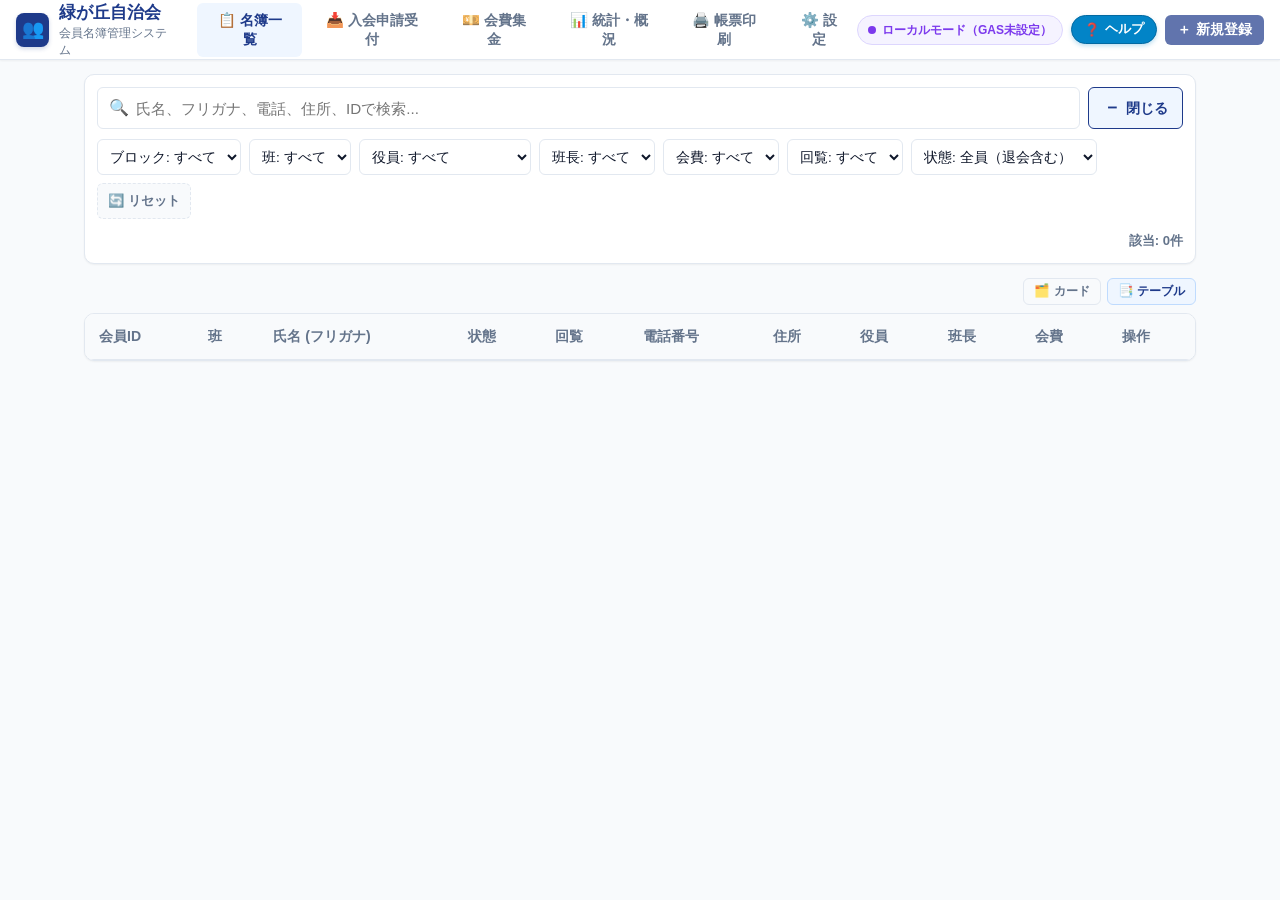
==== commit 76222671: "fix: 「ブロック、班別集計表（回覧確認用）（携帯用）」の班名列幅を18%に拡大・余白縮小・折り返し防止に対応" ====
--- a/index.html
+++ b/index.html
@@ -9,7 +9,7 @@
   <link rel="manifest" href="manifest.json">
   <link rel="icon" type="image/svg+xml" href="icons/icon-192.svg">
   <link rel="apple-touch-icon" href="icons/icon-192.svg">
-  <link rel="stylesheet" href="css/style.css?v=20260923_5">
+  <link rel="stylesheet" href="css/style.css?v=20261004_1">
 </head>
 <body>
 
@@ -948,8 +948,8 @@
   <div class="toast-container" id="toast-container"></div>
 
   <!-- スクリプト群 -->
-  <script src="js/data.js?v=20261004_2"></script>
-  <script src="js/api.js?v=20261004_2"></script>
-  <script src="js/app.js?v=20261004_2"></script>
+  <script src="js/data.js?v=20261004_3"></script>
+  <script src="js/api.js?v=20261004_3"></script>
+  <script src="js/app.js?v=20261004_3"></script>
 </body>
 </html>
--- a/css/style.css
+++ b/css/style.css
@@ -2041,7 +2041,7 @@
 
 .report-table.report-table-compact th,
 .report-table.report-table-compact td {
-  padding: 6px 12px;
+  padding: 5px 6px;
 }
 
 .report-leader-mark {
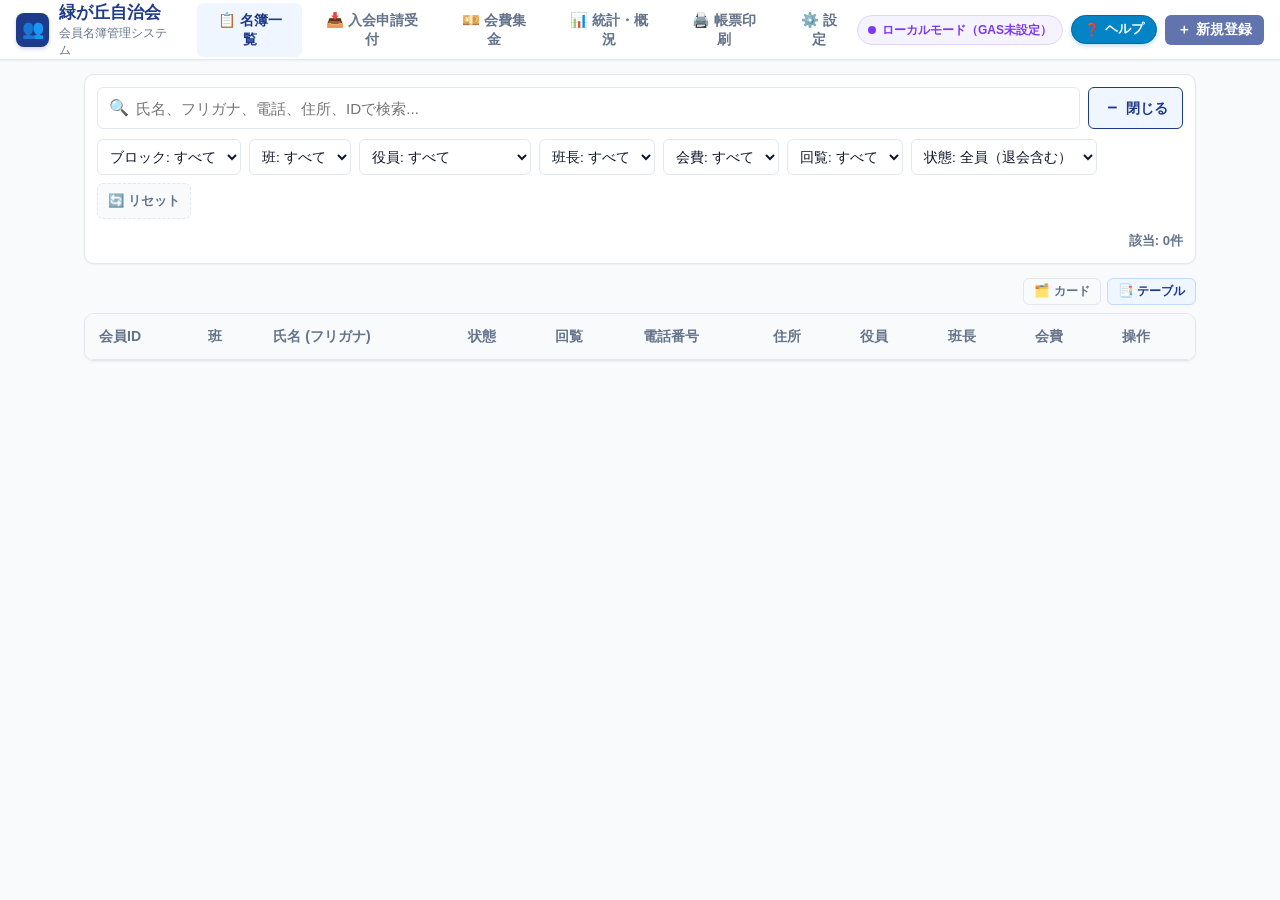
==== commit 0393bd87: "feat: 班別の回覧配布設定（紙での回覧希望・通常部数・全世帯部数）の保持・管理機能を追加" ====
--- a/index.html
+++ b/index.html
@@ -9,7 +9,7 @@
   <link rel="manifest" href="manifest.json">
   <link rel="icon" type="image/svg+xml" href="icons/icon-192.svg">
   <link rel="apple-touch-icon" href="icons/icon-192.svg">
-  <link rel="stylesheet" href="css/style.css?v=20261004_1">
+  <link rel="stylesheet" href="css/style.css?v=20261004_4">
 </head>
 <body>
 
@@ -470,6 +470,29 @@
           <button type="button" class="btn-secondary" id="btn-add-block">＋ 新しいブロックを追加</button>
           <button type="button" class="btn-primary" id="btn-save-blocks" style="margin-left: auto;">💾 ブロック・班設定を保存</button>
           <button type="button" class="btn-secondary" id="btn-reset-blocks">デフォルト編成に戻す</button>
+        </div>
+      </div>
+
+      <!-- 班別 回覧配布設定（回覧板・配布物部数） -->
+      <div class="settings-section" id="section-circulation-settings">
+        <div class="settings-section-title">📰 班別 回覧配布設定（回覧板・配布物部数）</div>
+        <p style="font-size: 0.85rem; color: var(--text-muted); margin-bottom: 12px;">
+          各班の「紙での回覧希望（世帯数）」「通常時回覧板配布（部数）」「全世帯回覧時配布（部数）」を設定・管理できます。スプレッドシート連携時は自動保存・同期され、回覧板の仕分けや帳票印刷に活用できます。
+        </p>
+
+        <div style="overflow-x: auto; margin-bottom: 12px;">
+          <div id="circulation-settings-container">
+            <!-- JSで動的生成 -->
+          </div>
+        </div>
+
+        <div style="display: flex; flex-wrap: wrap; gap: 10px; margin-top: 14px; align-items: center;">
+          <button type="button" class="btn-secondary" id="btn-autofill-circulation-config">
+            🔄 名簿データから自動反映
+          </button>
+          <button type="button" class="btn-primary" id="btn-save-circulation-config" style="margin-left: auto;">
+            💾 回覧配布設定を保存
+          </button>
         </div>
       </div>
 
@@ -948,8 +971,8 @@
   <div class="toast-container" id="toast-container"></div>
 
   <!-- スクリプト群 -->
-  <script src="js/data.js?v=20261004_3"></script>
-  <script src="js/api.js?v=20261004_3"></script>
-  <script src="js/app.js?v=20261004_3"></script>
+  <script src="js/data.js?v=20261004_4"></script>
+  <script src="js/api.js?v=20261004_4"></script>
+  <script src="js/app.js?v=20261004_4"></script>
 </body>
 </html>
--- a/css/style.css
+++ b/css/style.css
@@ -2044,6 +2044,64 @@
   padding: 5px 6px;
 }
 
+/* 班別 回覧配布設定テーブル */
+.circ-settings-table {
+  width: 100%;
+  border-collapse: collapse;
+  font-size: 0.88rem;
+  background: #ffffff;
+  border-radius: var(--radius-sm);
+  overflow: hidden;
+  box-shadow: 0 1px 3px rgba(0, 0, 0, 0.05);
+}
+
+.circ-settings-table th,
+.circ-settings-table td {
+  border: 1px solid var(--border-color);
+  padding: 8px 10px;
+  vertical-align: middle;
+}
+
+.circ-settings-table th {
+  background: #f1f5f9;
+  font-weight: 700;
+  color: var(--primary);
+  text-align: center;
+  font-size: 0.85rem;
+}
+
+.circ-settings-table td.cell-center {
+  text-align: center;
+}
+
+.circ-settings-table td.cell-right {
+  text-align: right;
+}
+
+.circ-settings-table .circ-input {
+  width: 90px;
+  padding: 6px 8px;
+  border: 1px solid var(--border-color);
+  border-radius: var(--radius-sm);
+  font-size: 0.95rem;
+  text-align: right;
+  font-weight: 600;
+  color: var(--text-color);
+  background: #fff;
+  transition: border-color 0.15s, box-shadow 0.15s;
+}
+
+.circ-settings-table .circ-input:focus {
+  border-color: var(--primary);
+  outline: none;
+  box-shadow: 0 0 0 2px rgba(30, 58, 138, 0.15);
+}
+
+.circ-settings-table tr.total-row td {
+  background: #f8fafc;
+  font-weight: 700;
+}
+
 .report-leader-mark {
   font-weight: normal;
   color: #000000;
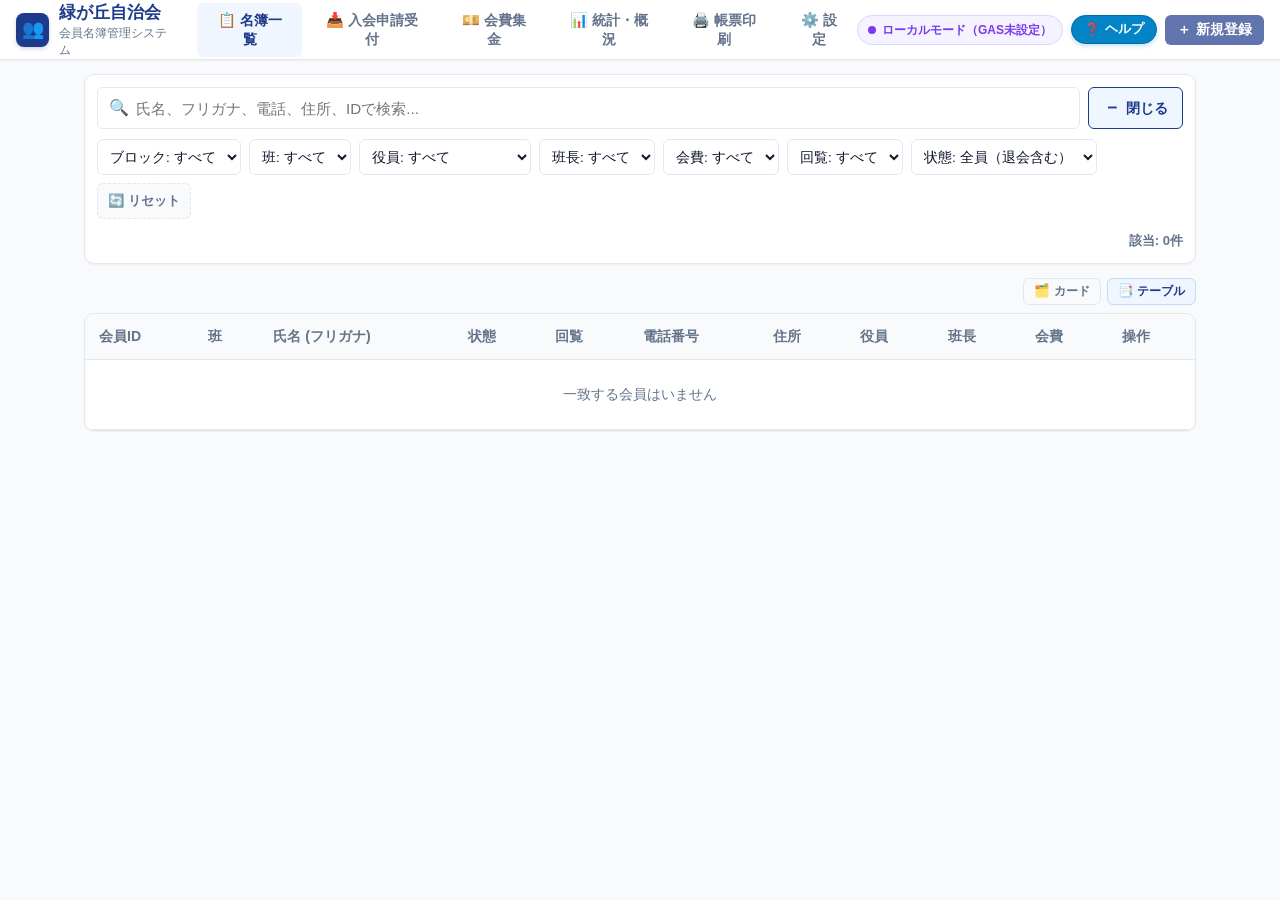
==== commit eeff66e3: "fix: システム管理の班別回覧配布設定にて名簿一覧の登録会員情報を正確に集計・表示するよう修正" ====
--- a/index.html
+++ b/index.html
@@ -9,7 +9,7 @@
   <link rel="manifest" href="manifest.json">
   <link rel="icon" type="image/svg+xml" href="icons/icon-192.svg">
   <link rel="apple-touch-icon" href="icons/icon-192.svg">
-  <link rel="stylesheet" href="css/style.css?v=20261004_4">
+  <link rel="stylesheet" href="css/style.css?v=20261009_1">
 </head>
 <body>
 
@@ -477,7 +477,7 @@
       <div class="settings-section" id="section-circulation-settings">
         <div class="settings-section-title">📰 班別 回覧配布設定（回覧板・配布物部数）</div>
         <p style="font-size: 0.85rem; color: var(--text-muted); margin-bottom: 12px;">
-          各班の「紙での回覧希望（世帯数）」「通常時回覧板配布（部数）」「全世帯回覧時配布（部数）」を設定・管理できます。スプレッドシート連携時は自動保存・同期され、回覧板の仕分けや帳票印刷に活用できます。
+          各班の「通常時回覧板配布（部数）」「全世帯回覧時配布（部数）」を設定・管理できます。スプレッドシート連携時は自動保存・同期され、回覧板の仕分けや配布業務に活用できます。
         </p>
 
         <div style="overflow-x: auto; margin-bottom: 12px;">
@@ -971,8 +971,8 @@
   <div class="toast-container" id="toast-container"></div>
 
   <!-- スクリプト群 -->
-  <script src="js/data.js?v=20261004_4"></script>
-  <script src="js/api.js?v=20261004_4"></script>
-  <script src="js/app.js?v=20261004_4"></script>
+  <script src="js/data.js?v=20261009_1"></script>
+  <script src="js/api.js?v=20261009_1"></script>
+  <script src="js/app.js?v=20261009_1"></script>
 </body>
 </html>
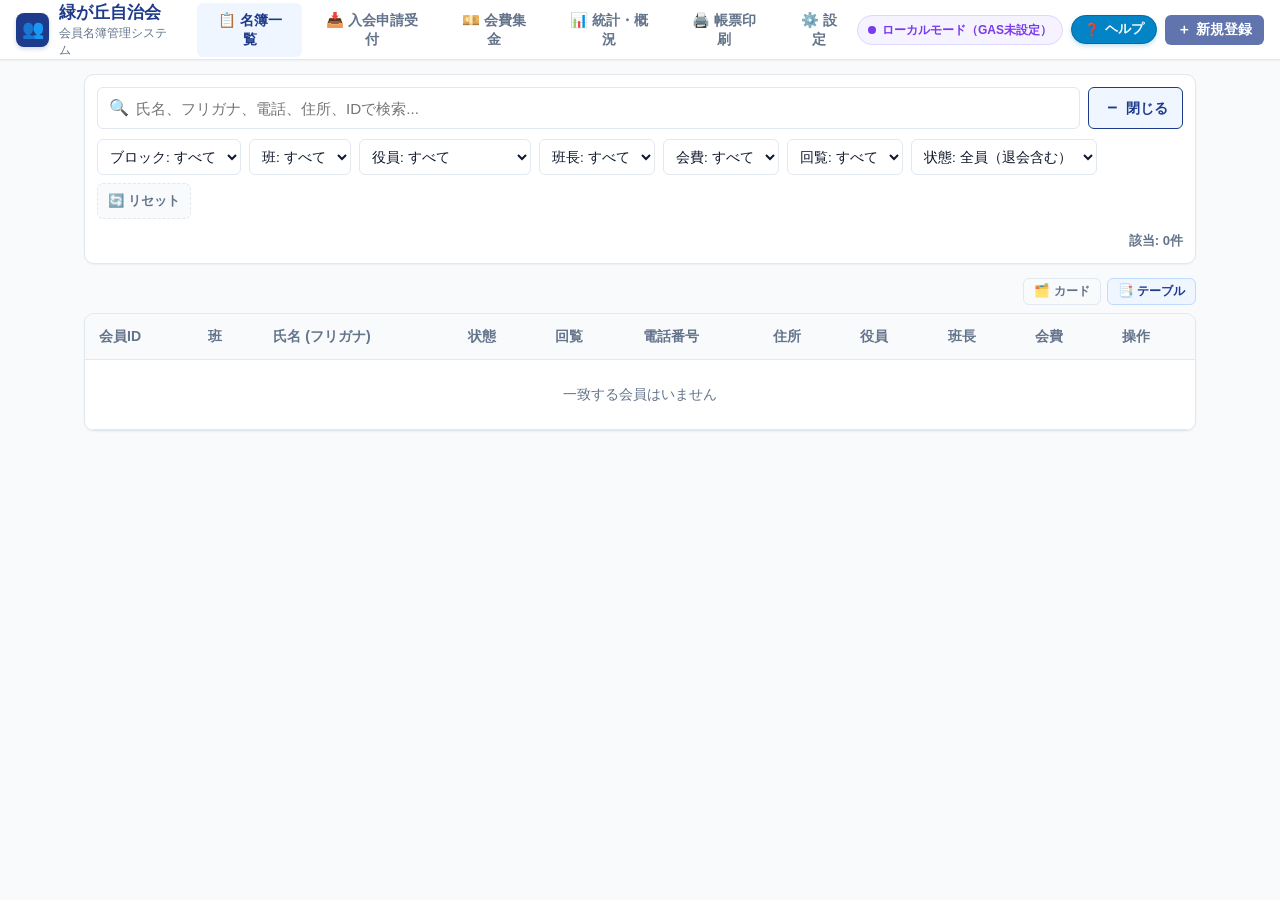
==== commit 891e6fbf: "update circulation report columns and styling" ====
--- a/index.html
+++ b/index.html
@@ -9,7 +9,7 @@
   <link rel="manifest" href="manifest.json">
   <link rel="icon" type="image/svg+xml" href="icons/icon-192.svg">
   <link rel="apple-touch-icon" href="icons/icon-192.svg">
-  <link rel="stylesheet" href="css/style.css?v=20261009_1">
+  <link rel="stylesheet" href="css/style.css?v=20261009_2">
 </head>
 <body>
 
@@ -971,8 +971,8 @@
   <div class="toast-container" id="toast-container"></div>
 
   <!-- スクリプト群 -->
-  <script src="js/data.js?v=20261009_1"></script>
-  <script src="js/api.js?v=20261009_1"></script>
-  <script src="js/app.js?v=20261009_1"></script>
+  <script src="js/data.js?v=20261009_2"></script>
+  <script src="js/api.js?v=20261009_2"></script>
+  <script src="js/app.js?v=20261009_2"></script>
 </body>
 </html>
--- a/css/style.css
+++ b/css/style.css
@@ -2033,6 +2033,18 @@
   font-size: 10.5pt;
 }
 
+.report-table.report-table-circulation th {
+  padding: 4px 3px;
+  font-size: 8.5pt;
+  line-height: 1.25;
+  vertical-align: middle;
+}
+
+.report-table.report-table-circulation td {
+  padding: 3.5px 4px;
+  font-size: 9pt;
+}
+
 .report-table.report-table-compact {
   max-width: 580px;
   margin-left: auto;
@@ -2249,6 +2261,17 @@
     print-color-adjust: exact;
   }
 
+  .report-table.report-table-circulation th {
+    padding: 3px 2px !important;
+    font-size: 8.2pt !important;
+    line-height: 1.2 !important;
+  }
+
+  .report-table.report-table-circulation td {
+    padding: 3px 3px !important;
+    font-size: 9pt !important;
+  }
+
   .report-caution,
   .report-date,
   .report-suspended-note,
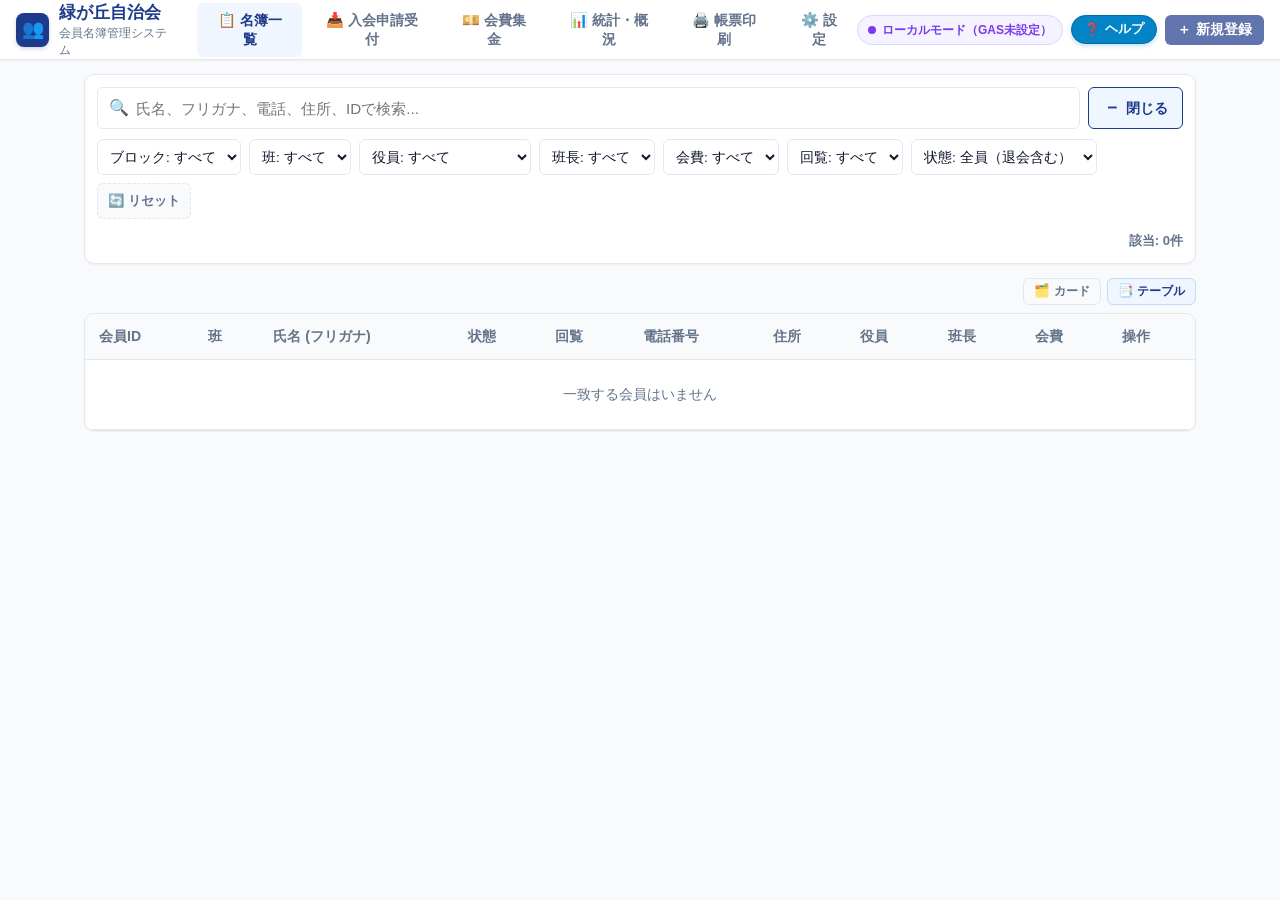
==== commit 53d4e45d: "optimize circulation report print styling and auto-fit to single page" ====
--- a/index.html
+++ b/index.html
@@ -9,7 +9,7 @@
   <link rel="manifest" href="manifest.json">
   <link rel="icon" type="image/svg+xml" href="icons/icon-192.svg">
   <link rel="apple-touch-icon" href="icons/icon-192.svg">
-  <link rel="stylesheet" href="css/style.css?v=20261009_2">
+  <link rel="stylesheet" href="css/style.css?v=20261009_4">
 </head>
 <body>
 
@@ -971,8 +971,8 @@
   <div class="toast-container" id="toast-container"></div>
 
   <!-- スクリプト群 -->
-  <script src="js/data.js?v=20261009_2"></script>
-  <script src="js/api.js?v=20261009_2"></script>
-  <script src="js/app.js?v=20261009_2"></script>
+  <script src="js/data.js?v=20261009_4"></script>
+  <script src="js/api.js?v=20261009_4"></script>
+  <script src="js/app.js?v=20261009_4"></script>
 </body>
 </html>
--- a/css/style.css
+++ b/css/style.css
@@ -2046,14 +2046,21 @@
 }
 
 .report-table.report-table-compact {
-  max-width: 580px;
+  max-width: 620px;
   margin-left: auto;
   margin-right: auto;
 }
 
-.report-table.report-table-compact th,
+.report-table.report-table-compact th {
+  padding: 4px 2px;
+  font-size: 8.5pt;
+  line-height: 1.25;
+  vertical-align: middle;
+}
+
 .report-table.report-table-compact td {
-  padding: 5px 6px;
+  padding: 3.5px 4px;
+  font-size: 9pt;
 }
 
 /* 班別 回覧配布設定テーブル */
@@ -2145,7 +2152,7 @@
 @media print {
   @page {
     size: A4 portrait;
-    margin: 10mm 12mm 8mm 12mm;
+    margin: 6mm 8mm 6mm 8mm;
   }
 
   body {
@@ -2153,7 +2160,7 @@
     margin: 0 !important;
     background: #ffffff !important;
     color: #000000 !important;
-    font-size: 10.5pt;
+    font-size: 10pt;
   }
 
   .app-header,
@@ -2181,6 +2188,10 @@
   }
   body.printing-report #tab-reports {
     display: block !important;
+    padding: 0 !important;
+    margin: 0 !important;
+    page-break-inside: avoid !important;
+    break-inside: avoid !important;
   }
 
   /* 通常の名簿一覧印刷 */
@@ -2222,18 +2233,46 @@
     padding: 0 !important;
     margin: 0 !important;
     overflow: visible !important;
-  }
-
-  .report-paper-a4 {
+    page-break-inside: avoid !important;
+    break-inside: avoid !important;
+  }
+
+  .report-paper-a4,
+  .report-paper-a4.portrait {
     border: none !important;
     box-shadow: none !important;
     width: 100% !important;
+    max-width: 100% !important;
     min-height: auto !important;
+    height: auto !important;
     padding: 0 !important;
     margin: 0 !important;
+    page-break-inside: avoid !important;
+    break-inside: avoid !important;
+    page-break-after: avoid !important;
+    break-after: avoid !important;
+  }
+
+  .report-header-top {
+    margin-bottom: 2px !important;
+    font-size: 8.5pt !important;
+    line-height: 1.2 !important;
+  }
+
+  .report-title-main {
+    font-size: 13pt !important;
+    margin: 2px 0 6px 0 !important;
+    letter-spacing: 0.04em !important;
+  }
+
+  .report-footer-note {
+    font-size: 8pt !important;
+    margin-top: 3px !important;
+    line-height: 1.2 !important;
   }
 
   .report-table {
+    margin-bottom: 2px !important;
     page-break-inside: auto;
   }
 
@@ -2246,13 +2285,8 @@
   .report-table td {
     border: 1px solid #000000 !important;
     color: #000000 !important;
-    padding: 3.5px 5px !important;
-    font-size: 9.8pt !important;
-  }
-
-  .report-title-main {
-    font-size: 13.5pt !important;
-    margin: 4px 0 10px 0 !important;
+    padding: 2.5px 4px !important;
+    font-size: 9pt !important;
   }
 
   .report-table th {
@@ -2261,15 +2295,36 @@
     print-color-adjust: exact;
   }
 
-  .report-table.report-table-circulation th {
-    padding: 3px 2px !important;
-    font-size: 8.2pt !important;
-    line-height: 1.2 !important;
-  }
-
-  .report-table.report-table-circulation td {
-    padding: 3px 3px !important;
-    font-size: 9pt !important;
+  /* 回覧確認用帳票（A4縦・携帯用）の印刷時1ページ収束用最適化 */
+  .report-table.report-table-circulation,
+  .report-table.report-table-compact {
+    margin-bottom: 2px !important;
+  }
+
+  .report-table.report-table-circulation th,
+  .report-table.report-table-compact th {
+    padding: 2.2px 2px !important;
+    font-size: 7.8pt !important;
+    line-height: 1.15 !important;
+  }
+
+  .report-table.report-table-circulation td,
+  .report-table.report-table-compact td {
+    padding: 2.2px 3px !important;
+    font-size: 8.5pt !important;
+    line-height: 1.15 !important;
+  }
+
+  .report-table.report-table-circulation tr.subtotal-row td,
+  .report-table.report-table-compact tr.subtotal-row td {
+    padding: 2.2px 3px !important;
+    font-size: 8.5pt !important;
+  }
+
+  .report-table.report-table-circulation tr.total-row td,
+  .report-table.report-table-compact tr.total-row td {
+    padding: 2.5px 3px !important;
+    font-size: 8.8pt !important;
   }
 
   .report-caution,
